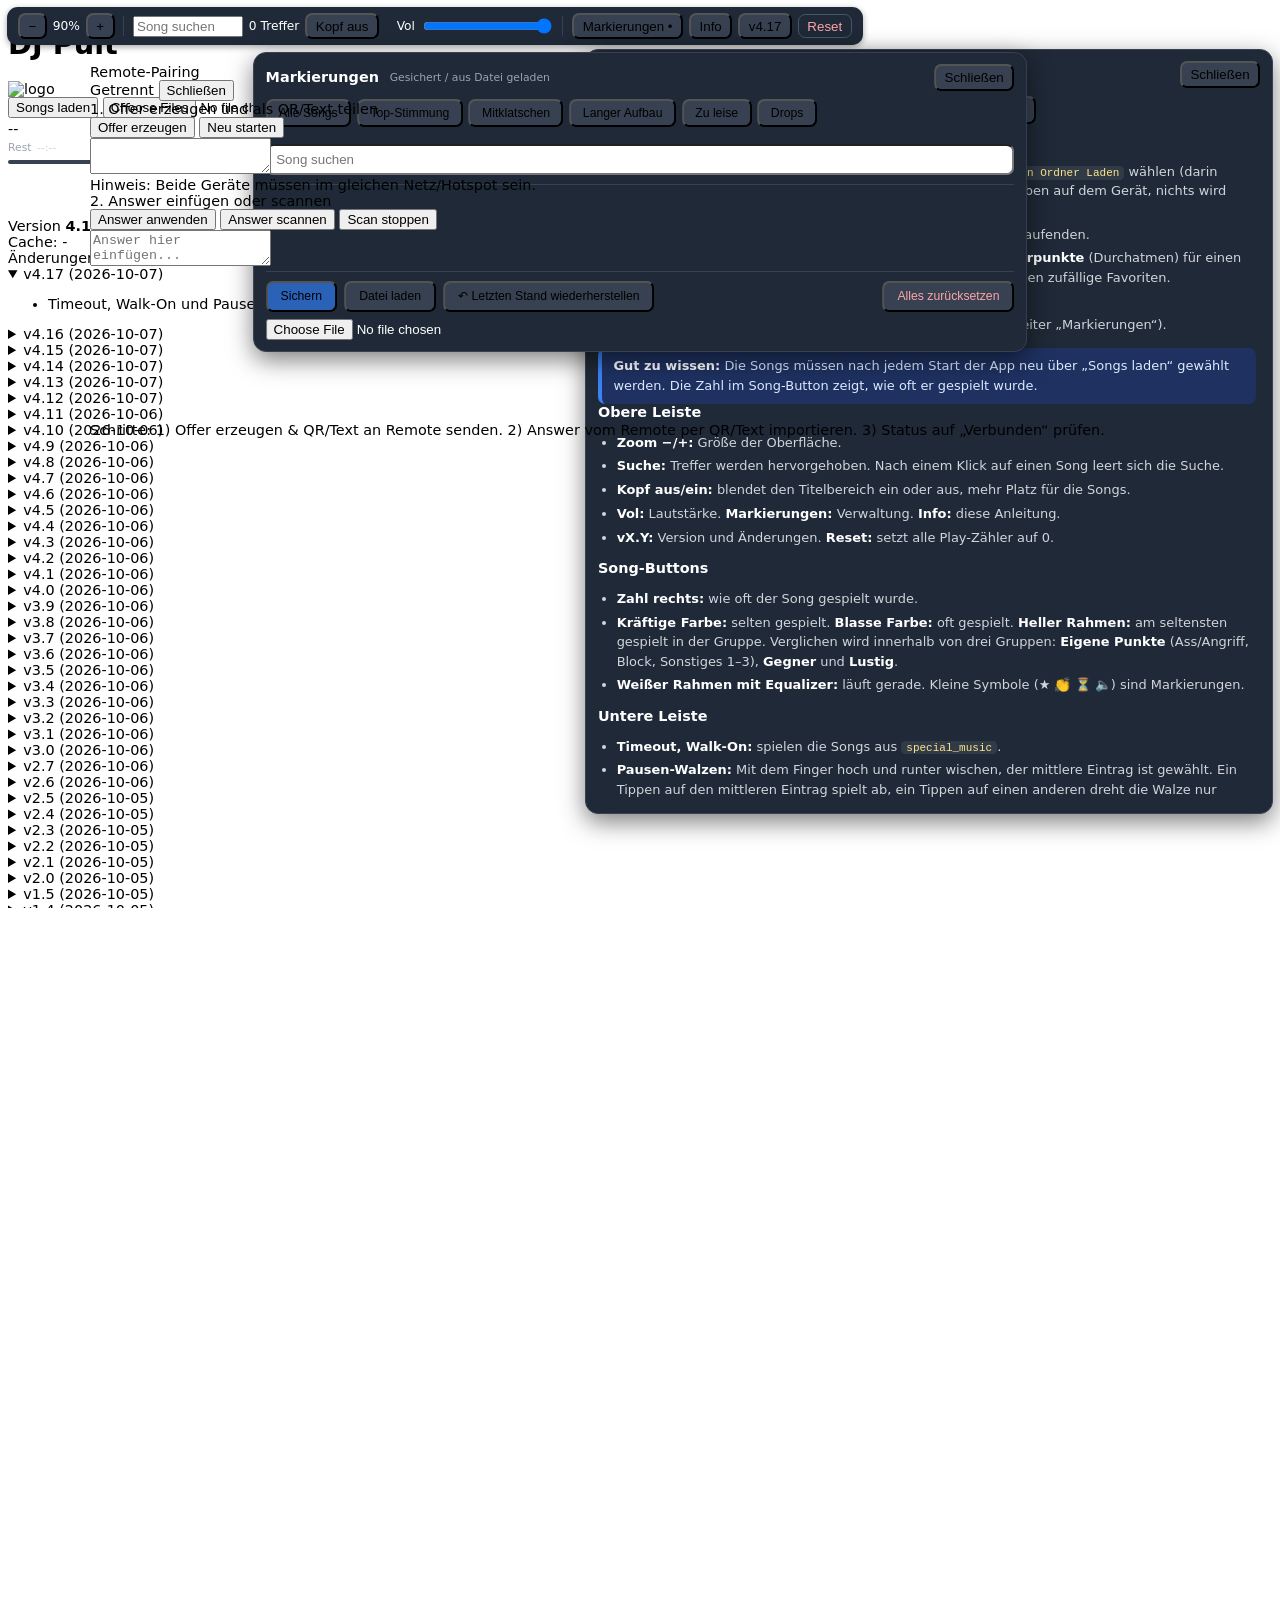
==== index.html @ 4327cc2e "Spezial-Songs (Timeout, Walk-On, Pausen) mit Kurve und Drop-Anzeige (v4.17) Co-Authored-By: Claude S" ====
<!DOCTYPE html>
<html lang="de">
<head>
  <meta charset="UTF-8" />
  <meta name="viewport" content="width=device-width, initial-scale=1.0, maximum-scale=1.0, user-scalable=no" />
  <meta name="apple-mobile-web-app-capable" content="yes" />
  <meta name="mobile-web-app-capable" content="yes" />
  <meta name="apple-mobile-web-app-title" content="DJ Pult" />
  <meta name="apple-mobile-web-app-status-bar-style" content="black-translucent" />
  <meta name="theme-color" content="#111827" />
  <link rel="apple-touch-icon" href="apple-touch-icon.png" />
  <title>DJ Pult</title>
  <link rel="stylesheet" href="style.css">
  <script src="https://cdn.tailwindcss.com"></script>
  <link rel="manifest" href="manifest.json">
</head>
<body class="flex h-screen bg-gray-900 text-white">
    <div class="w-full flex flex-col p-6 overflow-hidden pb-40">
      <div id="header-block" class="flex flex-col items-center justify-center mt-8 mb-6 space-y-4">
        <div class="flex items-center justify-center">
          <h1 class="text-4xl font-bold mr-4">DJ Pult</h1>
          <img src="static/images/thumbnail_logo.png" alt="logo" class="h-15 w-12 shadow-lg" />
        </div>
      <div class="flex items-center justify-center mb-4 space-x-3">
        <button id="load-songs-btn" class="bg-emerald-600 hover:bg-emerald-700 text-white px-4 py-2 rounded-lg">
          Songs laden
        </button>
        <input id="filepicker" type="file" class="hidden" accept="audio/*,.json,application/json" multiple webkitdirectory />
        <button id="pairing-toggle" class="bg-indigo-600 hover:bg-indigo-700 text-white px-4 py-2 rounded-lg">
          Remote koppeln
        </button>
        <a href="remote.html" class="bg-gray-700 hover:bg-gray-600 text-white px-4 py-2 rounded-lg" target="_blank" rel="noopener">
          Remote öffnen
        </a>
      </div>
      </div>
      <!-- Now Playing Banner -->
      <div id="now-playing" class="np-box fixed top-2 right-2 z-40 bg-gray-800 text-white text-sm px-3 py-2 rounded-xl shadow hidden">
        <div class="np-head">
          <div id="now-playing-title" class="font-semibold truncate">--</div>
          <div id="np-drop" class="np-drop hidden" data-base="np-drop"></div>
        </div>
        <div class="np-times">
          <span><span class="np-label">Rest</span> <span id="now-playing-eta">--:--</span></span>
          <span><span class="np-label">Gespielt</span> <span id="now-playing-elapsed">0:00</span></span>
        </div>
        <div class="np-progress"><div id="now-playing-bar" class="np-progress-bar"></div></div>
        <div id="np-chart-wrap" class="np-chart hidden">
          <canvas id="np-chart"></canvas>
        </div>
      </div>
      <!-- Info / Release Notes -->
      <div id="version-panel" class="fixed top-10 right-10 bg-gray-800 text-white text-xs px-3 py-2 rounded shadow hidden z-50 w-72 panel-max overflow-y-auto">
        <div>Version <strong id="version-number">-</strong> <span class="text-gray-300">(<span id="version-build">-</span>)</span></div>
        <div class="text-gray-400">Cache: <span id="version-cache">-</span></div>
        <div class="font-semibold mt-2">Änderungen</div>
        <div id="version-changelog" class="space-y-2 mt-1"></div>
      </div>
      <div id="info-panel" class="info-modal hidden" role="dialog" aria-label="Anleitung">
        <div class="info-head">
          <div class="info-title">Anleitung</div>
          <button id="info-close" class="top-btn text-xs">Schließen</button>
        </div>
        <div id="info-tabs" class="marks-tabs info-tabs">
          <button data-info-tab="start" class="active">Start</button>
          <button data-info-tab="bedienung">Bedienung</button>
          <button data-info-tab="dateien">Dateien</button>
          <button data-info-tab="markierungen">Markierungen</button>
          <button data-info-tab="remote">Remote &amp; App</button>
        </div>
        <div class="info-body">

          <section data-info-section="start">
            <h3>In 5 Schritten loslegen</h3>
            <ol>
              <li><strong>Songs laden:</strong> Auf „Songs laden“ tippen und den Ordner <code>Diesen Ordner Laden</code> wählen (darin <code>music</code>, <code>special_music</code> und <code>markierungen.json</code>). Die Songs bleiben auf dem Gerät, nichts wird hochgeladen.</li>
              <li><strong>Abspielen:</strong> Einen Song antippen. Ein neuer Song ersetzt den laufenden.</li>
              <li><strong>Punkt!</strong> Unten <strong>Eigene Punkte</strong> (Stimmungslieder) oder <strong>Gegnerpunkte</strong> (Durchatmen) für einen zufälligen Song. <strong>★ Top-Stimmung</strong> und <strong>👏 Mitklatschen</strong> spielen zufällige Favoriten.</li>
              <li><strong>Stoppen:</strong> <strong>Stop</strong> blendet den Song in etwa einer Sekunde aus.</li>
              <li><strong>Merken:</strong> Einen Song <strong>lange drücken</strong>, um ihn zu markieren (Reiter „Markierungen“).</li>
            </ol>
            <div class="info-tip">
              <strong>Gut zu wissen:</strong> Die Songs müssen nach jedem Start der App neu über „Songs laden“ gewählt werden. Die Zahl im Song-Button zeigt, wie oft er gespielt wurde.
            </div>
          </section>

          <section data-info-section="bedienung" class="hidden">
            <h3>Obere Leiste</h3>
            <ul>
              <li><strong>Zoom −/+:</strong> Größe der Oberfläche.</li>
              <li><strong>Suche:</strong> Treffer werden hervorgehoben. Nach einem Klick auf einen Song leert sich die Suche.</li>
              <li><strong>Kopf aus/ein:</strong> blendet den Titelbereich ein oder aus, mehr Platz für die Songs.</li>
              <li><strong>Vol:</strong> Lautstärke. <strong>Markierungen:</strong> Verwaltung. <strong>Info:</strong> diese Anleitung.</li>
              <li><strong>vX.Y:</strong> Version und Änderungen. <strong>Reset:</strong> setzt alle Play-Zähler auf 0.</li>
            </ul>
            <h3>Song-Buttons</h3>
            <ul>
              <li><strong>Zahl rechts:</strong> wie oft der Song gespielt wurde.</li>
              <li><strong>Kräftige Farbe:</strong> selten gespielt. <strong>Blasse Farbe:</strong> oft gespielt. <strong>Heller Rahmen:</strong> am seltensten gespielt in der Gruppe. Verglichen wird innerhalb von drei Gruppen: <strong>Eigene Punkte</strong> (Ass/Angriff, Block, Sonstiges 1–3), <strong>Gegner</strong> und <strong>Lustig</strong>.</li>
              <li><strong>Weißer Rahmen mit Equalizer:</strong> läuft gerade. Kleine Symbole (★ 👏 ⏳ 🔈) sind Markierungen.</li>
            </ul>
            <h3>Untere Leiste</h3>
            <ul>
              <li><strong>Timeout, Walk-On:</strong> spielen die Songs aus <code>special_music</code>.</li>
              <li><strong>Pausen-Walzen:</strong> Mit dem Finger hoch und runter wischen, der mittlere Eintrag ist gewählt. Ein Tippen auf den mittleren Eintrag spielt ab, ein Tippen auf einen anderen dreht die Walze nur dorthin. Bis zu 4 Pausen-Songs bleiben normale Knöpfe, ab 5 gibt es zwei Walzen, die sich endlos drehen (nach dem letzten Song kommt wieder der erste).</li>
              <li><strong>Eigene Punkte / Gegnerpunkte:</strong> zufälliger Song aus den Eigene-Punkte-Spalten bzw. der Gegner-Spalte.</li>
              <li><strong>★ Top-Stimmung / 👏 Mitklatschen:</strong> zufälliger Song aus der jeweiligen Markierung.</li>
              <li><strong>So wählt der Zufall:</strong> Die am seltensten gespielten Songs kommen klar bevorzugt dran. Die <strong>letzten 4 gespielten Songs</strong> werden übersprungen, egal über welchen Button oder von Hand gespielt. So kommt derselbe Song nie direkt zweimal hintereinander, auch nicht bei Top-Stimmung und Mitklatschen.</li>
              <li><strong>Stop:</strong> blendet den Song aus.</li>
            </ul>
            <h3>Oben rechts: Now Playing</h3>
            <p>Titel, Rest- und gespielte Zeit. Bei weniger als 10 Sekunden Restzeit wird die Anzeige rot.</p>
            <p>Hat ein Song eine <strong>Kurve</strong> (siehe Reiter „Dateien“), zeigt Now Playing den Lautstärkeverlauf des ganzen Songs mit Abspiel-Strich. Der <strong>orange Strich</strong> ist der erste Drop. <strong>5 Sekunden davor</strong> erscheint „Drop in 5“, ab 3 Sekunden größer und rot, im Moment des Drops kurz „DROP!“. Dasselbe als kleines Schild oben am laufenden Song-Button.</p>
          </section>

          <section data-info-section="dateien" class="hidden">
            <h3>Spalten ergeben sich aus dem Dateinamen</h3>
            <ul>
              <li><code>_HIT</code> oder <code>_ACE</code> → Ass/Angriff</li>
              <li><code>_BLOCK</code> → Block</li>
              <li><code>_OPP</code> → Gegner</li>
              <li><code>_FUN</code> → Lustig</li>
              <li>ohne Endung → verteilt auf Sonstiges 1 bis 3</li>
            </ul>
            <h3>Ordner <code>special_music</code></h3>
            <ul>
              <li><code>_TIMEOUT</code> → Button Timeout, <code>_WALKON</code> → Button Walk-On</li>
              <li><code>_PAUSE1</code>, <code>_PAUSE2</code> … → je ein Eintrag in den Pausen-Walzen, automatisch angelegt</li>
            </ul>
            <h3>Kurven und Drops (Song-Analyse)</h3>
            <ul>
              <li>Die Kurven und die Drop-Zeiten stehen in der Datei <code>waveforms.json</code> im Ordner <code>Diesen Ordner Laden</code>. Sie wird beim Laden der Songs automatisch eingelesen.</li>
              <li><strong>Neue oder ausgetauschte Songs?</strong> Dann zeigt die App beim Laden einen Hinweis „… Songs haben noch keine Kurve“. Am PC (Chrome oder Edge) <a href="tools/analyse.html" target="_blank" rel="noopener" style="color:#93c5fd;text-decoration:underline">tools/analyse.html</a> öffnen, den Ordner <code>Diesen Ordner Laden</code> wählen und die Analyse laufen lassen. Es werden auch die Songs aus <code>special_music</code> (Timeout, Walk-On, Pausen) analysiert, sie zeigen dann ebenfalls Kurve und Drop-Anzeige. Es werden nur neue oder geänderte Songs berechnet, die Datei wird direkt im Ordner gespeichert.</li>
              <li>Songs ohne Kurve funktionieren ganz normal, sie zeigen nur den einfachen Fortschrittsbalken und keinen Countdown. Ein kleines <strong>≈</strong> am Song-Button zeigt dir, welche Songs noch keine Kurve haben.</li>
            </ul>
            <div class="info-tip">
              <strong>Wichtig:</strong> Play-Zähler und Markierungen hängen am Dateinamen. Wird ein Song umbenannt, beginnt er bei 0 und seine Markierungen sind weg. Formate: mp3, flac, wav, ogg.
            </div>
          </section>

          <section data-info-section="markierungen" class="hidden">
            <h3>Die vier Markierungen</h3>
            <ul>
              <li><strong>★ Top-Stimmung:</strong> die besten Stimmungslieder (Button unten).</li>
              <li><strong>👏 Mitklatschen:</strong> Lieder zum Mitklatschen (Button unten).</li>
              <li><strong>⏳ Langer Aufbau:</strong> der Drop kommt spät. Nur zum Merken, ohne Button.</li>
              <li><strong>🔈 Zu leise:</strong> Lautstärke zu niedrig, muss nachbearbeitet werden. Nur zum Merken, ohne Button.</li>
            </ul>
            <h3>Markieren</h3>
            <ul>
              <li><strong>Schnell:</strong> Einen Song im Pult etwa eine Sekunde <strong>lange drücken</strong> und im Menü die Markierungen an- oder ausschalten. Im selben Menü kannst du auch die <strong>Drop-Zeit</strong> des Songs korrigieren oder „Kein Drop“ wählen.</li>
              <li><strong>Verwalten:</strong> Button <strong>Markierungen</strong> öffnet die Liste mit Reitern für alle Songs (mit Suche und ▶ zum Anhören, das nicht mitzählt) und für jede Markierung. Dort kannst du Songs entfernen oder weiteren Markierungen zuordnen.</li>
            </ul>
                        <h3>Drop-Zeiten und Langer Aufbau</h3>
            <ul>
              <li>Reiter <strong>Drops</strong> in der Verwaltung: Pro Song steht die erkannte Drop-Zeit. Mit ▶ spielst du den Song ab 6 Sekunden vor dem Drop an und siehst den Countdown. Stimmt die Zeit nicht, trägst du die richtige ein oder wählst <strong>Kein Drop</strong>. <strong>↺ Original</strong> nimmt die Korrektur zurück.</li>
              <li>Reiter <strong>Langer Aufbau</strong>: Oben stehen <strong>Vorschläge</strong> für Songs, deren erster Drop erst ab 10 Sekunden kommt. Einzeln übernehmen oder mit „Alle übernehmen“.</li>
              <li>Die Korrekturen werden zusammen mit den Markierungen in <code>markierungen.json</code> gesichert.</li>
              <li>Reiter <strong>Zu leise</strong>: Oben stehen <strong>Vorschläge</strong> für Songs, die mindestens 3 dB leiser sind als der Median aller Songs (gemessener Pegel, mit Abstand zum Median). Mit ▶ anhören, dann übernehmen. Bei Abständen unter etwa 3 dB ist der Unterschied kaum hörbar, im Zweifel selbst gegenhören. Die Pegelwerte kommen aus der Song-Analyse (einmal neu ausführen, wenn sie noch fehlen).</li>
            </ul>
            <h3>Sichern in 3 Schritten</h3>
            <ol>
              <li>In der Verwaltung auf <strong>Sichern</strong> tippen.</li>
              <li>„In Dateien sichern“ wählen.</li>
              <li>Den iCloud-Ordner <code>Diesen Ordner Laden</code> wählen und bei „Ersetzen?“ bestätigen.</li>
            </ol>
            <p>Beim nächsten „Songs laden“ wird die Datei <code>markierungen.json</code> automatisch eingelesen (bei mehreren Dateien die neueste). Der orange Punkt am Button „Markierungen“ heißt: noch nicht gesichert.</p>
            <h3>Sicherheit</h3>
            <ul>
              <li>Jede Änderung wird automatisch im Browser gespeichert. Oben im Fenster steht, was noch ungesichert ist (zum Beispiel „3 an Markierungen, 2 Drop-Korrekturen“). Nach ein paar Änderungen erinnert ein kleiner Hinweis ans Sichern.</li>
              <li>Vor „Alles zurücksetzen“ und vor dem Einlesen einer anderen Datei merkt sich die App den letzten Stand: <strong>Letzten Stand wiederherstellen</strong> holt ihn zurück.</li>
              <li>Für dauerhafte Speicherung die Seite als App installieren (Reiter „Remote &amp; App“).</li>
            </ul>
          </section>

          <section data-info-section="remote" class="hidden">
            <h3>Remote: Handy als Fernbedienung</h3>
            <ol>
              <li>Am Pult Songs laden, <strong>Remote koppeln</strong> öffnen und „Offer erzeugen“.</li>
              <li>Am Handy <strong>Remote öffnen</strong> (<code>remote.html</code>) und das Offer per QR-Scan oder als Text einfügen.</li>
              <li>Das Handy erzeugt eine Answer. Sie am Pult einfügen oder scannen und „Answer anwenden“.</li>
              <li>Bei „Verbunden“ zeigt das Handy die Songs (ohne Gegner) und steuert Play, Stop, Zufall, Spezial-Buttons und Lautstärke.</li>
            </ol>
            <p>Beide Geräte müssen im selben Netz oder Hotspot sein. Auf der Remote-Seite führt „← DJ-Pult“ zurück.</p>
            <h3>Als App installieren</h3>
            <ul>
              <li><strong>iPad/iPhone (Safari):</strong> Teilen-Symbol → „Zum Home-Bildschirm“ → „Hinzufügen“. Danach startet sie wie jede App im Vollbild.</li>
              <li><strong>Android/PC (Chrome):</strong> Menü → „App installieren“.</li>
            </ul>
            <h3>Offline &amp; Version</h3>
            <p>Nach dem ersten Laden funktioniert die App auch ohne Internet. Der Button <strong>vX.Y</strong> in der oberen Leiste zeigt die Version und die Änderungen jeder Version.</p>
          </section>

        </div>
      </div>

      <!-- Markierungen verwalten -->
      <div id="marks-panel" class="marks-panel hidden">
        <div class="marks-head">
          <div class="marks-title">Markierungen</div>
          <div id="marks-status"></div>
          <button id="marks-close" class="top-btn text-xs">Schließen</button>
        </div>
        <div id="marks-tabs" class="marks-tabs">
          <button data-tab="all">Alle Songs</button>
          <button data-tab="top">Top-Stimmung</button>
          <button data-tab="clap">Mitklatschen</button>
          <button data-tab="slow">Langer Aufbau</button>
          <button data-tab="quiet">Zu leise</button>
          <button data-tab="drops">Drops</button>
        </div>
        <div id="marks-filter" class="marks-tabs hidden"></div>
        <input id="marks-search" type="search" placeholder="Song suchen" />
        <div id="marks-list" class="marks-list"></div>
        <div class="marks-foot">
          <button id="marks-export">Sichern</button>
          <button id="marks-import">Datei laden</button>
          <button id="marks-restore" class="hidden" title="Stellt den Stand vor dem letzten Zurücksetzen oder Einlesen wieder her">&#8630; Letzten Stand wiederherstellen</button>
          <span id="marks-restore-info" class="marks-restore-info hidden"></span>
          <button id="marks-reset">Alles zurücksetzen</button>
          <input id="marks-file" type="file" accept=".json,application/json" class="hidden" />
        </div>
      </div>

<!-- Kopfleiste -->
      <div id="top-bar" class="top-bar">
        <div class="top-group">
          <button id="zoom-out" class="top-btn" title="Kleiner">&minus;</button>
          <span id="zoom-level" class="w-10 text-center">100%</span>
          <button id="zoom-in" class="top-btn" title="Größer">+</button>
        </div>
        <span class="top-sep"></span>
        <div class="top-group">
          <input id="search-input" type="search" placeholder="Song suchen" class="search-input text-black px-2 py-1 rounded-lg" />
          <span id="search-count" class="text-xs text-gray-400 whitespace-nowrap">0 Treffer</span>
          <button id="toggle-header" class="top-btn text-xs" title="Kopfbereich mit Titel und Buttons ein- oder ausblenden">Kopf aus</button>
        </div>
        <span class="top-spacer"></span>
        <div class="top-group">
          <span class="text-xs text-gray-400">Vol</span>
          <input type="range" id="volume" min="0" max="1" step="0.05" value="1.0"
            class="horizontal-slider w-24"
            oninput="setVolume(this.value)">
        </div>
        <span class="top-sep"></span>
        <div class="top-group">
          <button id="marks-toggle" class="top-btn text-xs" title="Top-Stimmung und Mitklatschen verwalten">Markierungen<span id="marks-dirty" class="hidden text-amber-400">&nbsp;&bull;</span></button>
          <button id="info-toggle" onclick="toggleInfo()" class="top-btn text-xs">Info</button>
          <button id="version-toggle" onclick="toggleVersion()" class="top-btn text-xs text-gray-300">Ver.</button>
          <button id="reset-counts" class="top-btn top-btn-quiet text-xs" title="Alle Play-Zähler auf 0 setzen">Reset</button>
        </div>
      </div>

    <!-- Song-Kategorien (werden per JS gefüllt) -->
    <div class="grid grid-cols-7 gap-4 w-full" id="categories-grid"></div>

    <!-- Pairing Panel -->
    <div id="pairing-panel" class="bg-gray-800 text-white rounded-lg shadow p-4 mt-4 hidden pairing-modal">
      <div class="flex items-center justify-between mb-2">
        <div class="font-semibold">Remote-Pairing</div>
        <div class="flex items-center space-x-2">
          <span id="pairing-status" class="text-xs text-gray-300">Getrennt</span>
          <button id="pairing-close-btn" class="text-xs bg-gray-700 hover:bg-gray-600 px-2 py-1 rounded">
            Schließen
          </button>
        </div>
      </div>
      <div class="grid grid-cols-1 lg:grid-cols-2 gap-4">
        <div class="space-y-2">
          <div class="text-sm text-gray-300">1. Offer erzeugen und als QR/Text teilen</div>
          <div class="flex items-center space-x-2">
            <button id="create-offer-btn" class="bg-indigo-600 hover:bg-indigo-700 px-3 py-2 rounded">Offer erzeugen</button>
            <button id="refresh-offer-btn" class="bg-gray-700 hover:bg-gray-600 px-3 py-2 rounded">Neu starten</button>
          </div>
          <textarea id="player-offer-text" class="w-full h-24 text-black p-2 rounded" readonly></textarea>
          <div class="flex items-center space-x-3">
            <div id="player-offer-qr" class="bg-white p-2 rounded"></div>
            <div class="text-xs text-gray-400">
              Hinweis: Beide Geräte müssen im gleichen Netz/Hotspot sein.
            </div>
          </div>
        </div>
        <div class="space-y-2">
          <div class="text-sm text-gray-300">2. Answer einfügen oder scannen</div>
          <div class="flex items-center space-x-2">
            <button id="apply-answer-btn" class="bg-emerald-600 hover:bg-emerald-700 px-3 py-2 rounded">Answer anwenden</button>
            <button id="scan-answer-btn" class="bg-gray-700 hover:bg-gray-600 px-3 py-2 rounded">Answer scannen</button>
            <button id="stop-scan-btn" class="bg-gray-700 hover:bg-gray-600 px-3 py-2 rounded hidden">Scan stoppen</button>
          </div>
          <textarea id="player-answer-text" class="w-full h-24 text-black p-2 rounded" placeholder="Answer hier einfügen..."></textarea>
          <div class="relative">
            <video id="answer-video" class="w-full rounded hidden" playsinline></video>
            <canvas id="answer-canvas" class="hidden"></canvas>
          </div>
          <div id="pairing-log" class="text-xs text-gray-400 h-12 overflow-auto"></div>
        </div>
      </div>
      <div class="text-xs text-gray-400 mt-2">
        Schritte: 1) Offer erzeugen & QR/Text an Remote senden. 2) Answer vom Remote per QR/Text importieren. 3) Status auf „Verbunden“ prüfen.
      </div>
    </div>
  </div>

  <!-- Untere Leiste mit Spezial-Buttons -->
  <div class="bottom-bar w-full grid gap-3 bg-gray-800 p-4 rounded-lg mt-2 fixed bottom-0 left-0 z-50">
    <div class="grid grid-cols-1 gap-3 w-full">
      <button id="btn-timeout"
        class="bg-[#c99a12] hover:bg-[#b3880f] text-[#1f1300] rounded-xl text-lg px-2 py-2 shadow-md">
        Timeout
      </button>
      <button id="btn-walkon"
        class="bg-[#2a62b8] hover:bg-[#2455a1] rounded-xl text-lg px-2 py-2 shadow-md">
        Walk-On
      </button>
    </div>
    <div id="pause-buttons" class="grid grid-cols-2 gap-3 w-full"></div>
    <div class="grid grid-cols-1 gap-3 w-full">
      <button onclick="playRandomMarked('top')" class="bg-[#b45309] hover:bg-[#9a4608] rounded-xl px-2 py-2 shadow-md flex flex-col items-center justify-center leading-tight" title="Zufälliger Song aus Top-Stimmung">
        <span class="text-base font-semibold">&#9733; Top-Stimmung</span>
        <span class="text-xs text-amber-100">(zufällig)</span>
      </button>
      <button onclick="playRandomMarked('clap')" class="bg-[#0f766e] hover:bg-[#0c625b] rounded-xl px-2 py-2 shadow-md flex flex-col items-center justify-center leading-tight" title="Zufälliger Song aus Mitklatschen">
        <span class="text-base font-semibold">&#128079; Mitklatschen</span>
        <span class="text-xs text-teal-100">(zufällig)</span>
      </button>
    </div>
    <button onclick="playRandomTrack()" class="px-2 py-5 bg-[#3b3f8f] rounded-xl hover:bg-[#32367d] shadow-md flex flex-col items-center justify-center leading-tight">
      <span class="text-lg font-semibold">Eigene Punkte</span>
      <span class="text-sm text-indigo-200">(zufällig)</span>
      <span class="text-sm text-indigo-100 mt-2">Stimmungslieder</span>
    </button>
    <button onclick="playRandomOpponentTrack()" class="px-2 py-5 bg-[#4a4fa8] rounded-xl hover:bg-[#41459a] shadow-md flex flex-col items-center justify-center leading-tight">
      <span class="text-lg font-semibold">Gegnerpunkte</span>
      <span class="text-sm text-indigo-200">(zufällig)</span>
      <span class="text-sm text-indigo-100 mt-2">Durchatmen</span>
    </button>
    <button onclick="stopAudio()" class="px-4 py-4 bg-[#c93232] rounded-xl hover:bg-[#b02a2a] shadow-md flex flex-col items-center justify-center gap-2" aria-label="Stop">
      <svg viewBox="0 0 24 24" class="w-9 h-9" fill="currentColor" aria-hidden="true"><rect x="5" y="5" width="14" height="14" rx="2.5"></rect></svg>
      <span class="text-2xl font-bold leading-none">Stop</span>
    </button>
  </div>

  <!-- Zentrales Audio-Element fuer Desktop & iOS -->
  <audio id="dj-audio" preload="none" playsinline class="hidden"></audio>

  <script src="https://cdn.jsdelivr.net/npm/qrcodejs@1.0.0/qrcode.min.js"></script>
  <script src="https://cdn.jsdelivr.net/npm/jsqr@1.4.0/dist/jsQR.js"></script>
  <script src="version.js"></script>
  <script src="script.js"></script>
  <script>
    if ("serviceWorker" in navigator) {
      navigator.serviceWorker.register("service-worker.js").catch((err) =>
        console.error("Service Worker Registrierung fehlgeschlagen:", err)
      );
    }
  </script>
</body>
</html>
---- style.css ----
html {
  height: 100%;
  overflow: hidden;
}

body {
  font-family: ui-sans-serif, system-ui, -apple-system, "Segoe UI", sans-serif;
  overflow: hidden;
}

/* iPad/iPhone Safari: 100vh ist die Hoehe OHNE Browserleisten und damit groesser als der
   sichtbare Bereich. 100dvh passt sich an die jeweils sichtbare Hoehe an. */
body.h-screen {
  height: 100vh;
  height: 100dvh;
}

.allow-scroll {
  overflow: auto;
}

.pairing-modal {
  position: fixed;
  top: 64px;
  left: 50%;
  transform: translateX(-50%);
  width: min(1100px, 94vw);
  max-height: calc(100vh - 96px);
  overflow-y: auto;
  z-index: 50;
}

.sticky-card {
  position: sticky;
  top: 8px;
  z-index: 30;
}

.song-button {
  display: flex;
  align-items: center;
  justify-content: space-between;
  gap: 0.5rem;
  width: 100%;
  padding: 0.55rem 0.6rem;
  font-size: 1rem;
  line-height: 1.25;
  text-align: left;
  color: #fff;
  background-color: #1f2937;
  border: 1px solid #374151;
  border-left-width: 4px;
  border-radius: 0.65rem;
  box-shadow: 0 2px 4px rgba(0, 0, 0, 0.3);
  transition: filter 0.1s, transform 0.05s;
}

.song-button:hover {
  filter: brightness(1.15);
}

.song-button:active {
  transform: scale(0.98);
}

.song-name {
  min-width: 0;
  overflow-wrap: break-word;
  hyphens: auto;
}

.song-count {
  flex: none;
  font-size: 0.7rem;
  color: rgba(255, 255, 255, 0.65);
}

.category-head {
  display: flex;
  align-items: baseline;
  justify-content: space-between;
  padding: 0 0.15rem 0.35rem;
  margin-bottom: 0.5rem;
  border-bottom: 3px solid #6b7280;
}

.category-title {
  font-size: 1.05rem;
  font-weight: 600;
}

.category-total {
  font-size: 0.75rem;
  color: #9ca3af;
}

.pause-button {
  box-shadow: 0 2px 4px rgba(0, 0, 0, 0.3);
}

.info-panel {
  max-height: 300px;
  overflow-y: auto;
}

@keyframes np-blink {
  0%,
  50% {
    background-color: #991b1b;
  }
  100% {
    background-color: #7f1d1d;
  }
}

.now-playing-warning {
  animation: np-blink 1s infinite;
}

.search-input {
  width: 110px;
}

.search-hit {
  outline: 3px solid #fbbf24;
  color: #0f172a;
  background-color: #fef3c7 !important;
}

.header-hidden {
  display: none;
}

.header-collapsed #categories-grid {
  margin-top: 40px;
}

.category-col {
  height: 100%;
}

.category-list {
  max-height: calc(100vh - 300px);
  max-height: calc(100dvh - 300px);
  overflow-y: auto;
  padding: 0 4px 80px 0; /* kleinerer Bottom-Puffer, damit die letzten Items sichtbar bleiben */
}

.header-collapsed .category-list {
  max-height: calc(100vh - 260px);
  max-height: calc(100dvh - 260px);
  padding-bottom: 60px;
}

.category-list {
  scrollbar-width: thin;
  scrollbar-color: #4b5563 transparent;
}

/* ---- Kopfleiste ---- */
.top-bar {
  position: fixed;
  top: 0.5rem;
  left: 0.5rem;
  right: calc(var(--np-width, 18rem) + 1rem);
  z-index: 40;
  display: flex;
  align-items: center;
  gap: 0.6rem;
  padding: 0.4rem 0.75rem;
  font-size: 0.85rem;
  color: #fff;
  background: #1f2937;
  border-radius: 0.75rem;
  box-shadow: 0 2px 6px rgba(0, 0, 0, 0.35);
}

.top-group {
  display: flex;
  align-items: center;
  gap: 0.4rem;
}

.top-sep {
  width: 1px;
  height: 1.4rem;
  background: #374151;
}

.top-spacer {
  flex: 1;
}

.top-btn {
  padding: 0.25rem 0.6rem;
  background: #374151;
  border-radius: 0.5rem;
  white-space: nowrap;
  transition: background-color 0.15s;
}

.top-btn:hover {
  background: #4b5563;
}

.top-btn-quiet {
  background: transparent;
  color: #fca5a5;
  border: 1px solid #4b5563;
}

.top-btn-quiet:hover {
  background: #991b1b;
  color: #fff;
}

/* ---- Now Playing: Fortschritt ---- */
.np-progress {
  height: 4px;
  margin-top: 6px;
  overflow: hidden;
  background: #374151;
  border-radius: 2px;
}

.np-progress-bar {
  width: 0;
  height: 100%;
  background: #60a5fa;
  transition: width 0.3s linear;
}

.now-playing-warning .np-progress-bar {
  background: #f87171;
}

/* ---- Laufender Song ---- */
.song-button.is-playing {
  border-color: rgba(255, 255, 255, 0.9);
  filter: brightness(1.25);
  animation: play-glow 2s ease-in-out infinite;
}

.eq {
  display: none;
  flex: none;
  align-items: flex-end;
  gap: 2px;
  height: 0.9rem;
}

.is-playing .eq {
  display: inline-flex;
}

.eq i {
  width: 3px;
  height: 40%;
  background: #fff;
  border-radius: 1px;
  animation: eq-bar 0.9s ease-in-out infinite;
}

.eq i:nth-child(2) {
  animation-delay: 0.2s;
}

.eq i:nth-child(3) {
  animation-delay: 0.4s;
}

@keyframes eq-bar {
  0%,
  100% {
    height: 30%;
  }
  50% {
    height: 100%;
  }
}

@keyframes play-glow {
  0%,
  100% {
    box-shadow: 0 0 0 1px rgba(255, 255, 255, 0.5), 0 2px 4px rgba(0, 0, 0, 0.3);
  }
  50% {
    box-shadow: 0 0 10px 2px rgba(255, 255, 255, 0.35), 0 2px 4px rgba(0, 0, 0, 0.3);
  }
}

/* ---- Info-/Versions-Feld blenden sanft ein ---- */
#info-panel:not(.hidden),
#version-panel:not(.hidden) {
  animation: panel-in 0.15s ease-out;
}

@keyframes panel-in {
  from {
    opacity: 0;
    transform: translateY(-4px);
  }
}

@media (prefers-reduced-motion: reduce) {
  .song-button.is-playing,
  .eq i,
  #info-panel,
  #version-panel {
    animation: none;
  }
  .eq i {
    height: 70%;
  }
}

/* ---- Hinweis-Meldung ---- */
.toast {
  position: fixed;
  top: 4rem;
  left: 50%;
  z-index: 60;
  max-width: min(32rem, 90vw);
  padding: 0.6rem 1rem;
  font-size: 0.9rem;
  color: #fff;
  text-align: center;
  background: #991b1b;
  border-radius: 0.75rem;
  box-shadow: 0 4px 12px rgba(0, 0, 0, 0.4);
  opacity: 0;
  pointer-events: none;
  transform: translate(-50%, -6px);
  transition: opacity 0.2s, transform 0.2s;
}

.toast-visible {
  opacity: 1;
  transform: translate(-50%, 0);
}

/* Treffer und laufender Song bleiben immer voll sichtbar, auch wenn der Song oft gespielt wurde */
.song-button.search-hit,
.song-button.is-playing {
  opacity: 1 !important;
}

/* ---- Markierungen ---- */
.song-button {
  -webkit-touch-callout: none;
  -webkit-user-select: none;
  user-select: none;
}

.song-marks {
  flex: none;
  font-size: 0.75rem;
  letter-spacing: 0.1em;
  color: #fbbf24;
}

.mark-menu {
  position: fixed;
  z-index: 70;
  display: flex;
  flex-direction: column;
  gap: 0.4rem;
  min-width: 18rem;
  max-width: 94vw;
  padding: 0.6rem;
  color: #fff;
  background: #1f2937;
  border: 1px solid #374151;
  border-radius: 0.75rem;
  box-shadow: 0 8px 24px rgba(0, 0, 0, 0.5);
  animation: panel-in 0.12s ease-out;
}

.mark-menu-title {
  padding: 0 0.2rem 0.3rem;
  font-size: 0.8rem;
  color: #9ca3af;
  border-bottom: 1px solid #374151;
}

.mark-menu-btn,
.mark-menu-done {
  padding: 0.6rem 0.8rem;
  text-align: left;
  background: #374151;
  border-radius: 0.5rem;
  transition: background-color 0.15s;
}

.mark-menu-btn:hover,
.mark-menu-done:hover {
  background: #4b5563;
}

.mark-menu-btn.on {
  background: #92400e;
}

.mark-menu-done {
  text-align: center;
  background: transparent;
  color: #9ca3af;
}

.marks-panel {
  position: fixed;
  top: 3.6rem;
  left: 50%;
  z-index: 50;
  display: flex;
  flex-direction: column;
  gap: 0.6rem;
  width: min(52rem, 94vw);
  max-height: var(--panel-max-h);
  padding: 0.8rem;
  color: #fff;
  background: #1f2937;
  border: 1px solid #374151;
  border-radius: 0.9rem;
  box-shadow: 0 8px 24px rgba(0, 0, 0, 0.5);
  transform: translateX(-50%);
}

.marks-panel:not(.hidden) {
  animation: marks-in 0.15s ease-out;
}

@keyframes marks-in {
  from {
    opacity: 0;
    transform: translate(-50%, -4px);
  }
}

.marks-head {
  display: flex;
  align-items: center;
  gap: 0.75rem;
}

.marks-head .marks-title {
  font-weight: 600;
}

#marks-status {
  flex: 1;
  font-size: 0.75rem;
  color: #9ca3af;
}

#marks-status.marks-status-dirty {
  color: #fbbf24;
}

.marks-tabs {
  display: flex;
  flex-wrap: wrap;
  gap: 0.4rem;
}

.marks-tabs button {
  padding: 0.35rem 0.8rem;
  font-size: 0.85rem;
  background: #374151;
  border-radius: 0.5rem;
}

.marks-tabs button.active {
  background: #2a62b8;
}

#marks-search {
  width: 100%;
  padding: 0.4rem 0.6rem;
  color: #000;
  border-radius: 0.5rem;
}

.marks-list {
  flex: 1;
  min-height: 6rem;
  overflow-y: auto;
  border-top: 1px solid #374151;
  border-bottom: 1px solid #374151;
}

.marks-row {
  display: flex;
  align-items: center;
  gap: 0.6rem;
  padding: 0.35rem 0.2rem;
  border-bottom: 1px solid rgba(255, 255, 255, 0.06);
}

.marks-row.missing {
  opacity: 0.6;
}

.marks-name {
  flex: 1;
  min-width: 0;
  overflow-wrap: break-word;
}

.marks-note {
  margin-left: 0.3rem;
  font-size: 0.7rem;
  color: #9ca3af;
}

.marks-controls {
  display: flex;
  flex: none;
  gap: 0.4rem;
}

.mark-play {
  flex: none;
  width: 2.2rem;
  height: 2.2rem;
  font-size: 0.8rem;
  background: #374151;
  border-radius: 999px;
}

.mark-toggle,
.mark-remove {
  padding: 0.35rem 0.6rem;
  font-size: 0.8rem;
  white-space: nowrap;
  background: #374151;
  border: 1px solid transparent;
  border-radius: 0.5rem;
}

.mark-toggle.on {
  background: #92400e;
  border-color: #fbbf24;
}

.mark-remove {
  color: #fca5a5;
}

.marks-empty {
  padding: 1rem;
  color: #9ca3af;
}

.marks-foot {
  display: flex;
  flex-wrap: wrap;
  gap: 0.5rem;
}

.marks-foot button {
  padding: 0.45rem 0.9rem;
  font-size: 0.85rem;
  background: #374151;
  border-radius: 0.5rem;
}

.marks-foot #marks-export {
  background: #2a62b8;
}

.marks-foot #marks-reset {
  margin-left: auto;
  color: #fca5a5;
}

/* Hinweis in Blau, wenn es keine Fehlermeldung ist */
.toast.toast-info {
  background: #1e40af;
}

/* Untere Leiste: Spaltenbreiten (Timeout/Walk-On, Pausen, Top/Klatschen, Eigene, Gegner, Stop) */
.bottom-bar {
  grid-template-columns: 0.85fr 1.9fr 1.15fr 1.05fr 1.05fr 1.35fr;
}

/* Schmale Spalten: Symbole kompakter, damit der Titel mehr Platz behaelt */
.song-button {
  gap: 0.35rem;
}

.song-marks {
  font-size: 0.62rem;
  letter-spacing: 0;
}

.eq {
  gap: 1px;
}

.eq i {
  width: 2px;
}

/* Mehrere Schalter pro Zeile duerfen umbrechen */
.marks-controls {
  flex-wrap: wrap;
  justify-content: flex-end;
}

/* ---- Erinnerung ans Sichern + Wiederherstellen ---- */
.marks-hint {
  position: fixed;
  z-index: 60;
  display: flex;
  align-items: center;
  gap: 0.6rem;
  max-width: min(22rem, 92vw);
  padding: 0.5rem 0.75rem;
  font-size: 0.85rem;
  color: #fff;
  background: #1e40af;
  border-radius: 0.75rem;
  box-shadow: 0 4px 12px rgba(0, 0, 0, 0.4);
  opacity: 0;
  pointer-events: none;
  transform: translateY(-6px);
  transition: opacity 0.2s, transform 0.2s;
}

.marks-hint-visible {
  opacity: 1;
  pointer-events: auto;
  transform: none;
}

.marks-hint button {
  padding: 0.25rem 0.6rem;
  white-space: nowrap;
  background: rgba(255, 255, 255, 0.2);
  border-radius: 0.5rem;
}

.marks-restore-info {
  align-self: center;
  font-size: 0.75rem;
  color: #9ca3af;
}

/* ---- Fenster enden immer ueber der unteren Leiste ---- */
:root {
  --panel-max-h: calc(100vh - 4.4rem - var(--bottom-bar-h, 9.5rem));
}

@supports (height: 100dvh) {
  :root {
    --panel-max-h: calc(100dvh - 4.4rem - var(--bottom-bar-h, 9.5rem));
  }
}

.panel-max {
  max-height: var(--panel-max-h);
}

/* ---- Info / Anleitung ---- */
.info-modal {
  position: fixed;
  top: 3.4rem;
  right: 0.5rem;
  z-index: 50;
  display: flex;
  flex-direction: column;
  gap: 0.6rem;
  width: min(46rem, 96vw);
  max-height: var(--panel-max-h);
  padding: 0.8rem;
  font-size: 0.9rem;
  color: #fff;
  background: #1f2937;
  border: 1px solid #374151;
  border-radius: 0.9rem;
  box-shadow: 0 8px 24px rgba(0, 0, 0, 0.5);
}

.info-modal:not(.hidden) {
  animation: panel-in 0.15s ease-out;
}

.info-head {
  display: flex;
  align-items: center;
  justify-content: space-between;
}

.info-title {
  font-size: 1.1rem;
  font-weight: 600;
}

.info-body {
  min-height: 6rem;
  padding-right: 0.3rem;
  overflow-y: auto;
}

.info-body h3 {
  margin: 0.9rem 0 0.35rem;
  font-size: 1rem;
  font-weight: 600;
  color: #fff;
}

.info-body h3:first-child {
  margin-top: 0;
}

.info-body p,
.info-body li {
  line-height: 1.5;
  color: #d1d5db;
}

.info-body strong {
  color: #fff;
}

.info-body ul,
.info-body ol {
  padding-left: 1.3rem;
}

.info-body ul {
  list-style: disc;
}

.info-body ol {
  list-style: decimal;
}

.info-body li + li {
  margin-top: 0.3rem;
}

.info-body code {
  padding: 0.05rem 0.35rem;
  font-size: 0.85em;
  color: #fde68a;
  background: rgba(255, 255, 255, 0.08);
  border-radius: 0.3rem;
}

.info-tip {
  margin-top: 0.9rem;
  padding: 0.6rem 0.8rem;
  line-height: 1.5;
  color: #dbeafe;
  background: rgba(30, 64, 175, 0.35);
  border-left: 4px solid #3b82f6;
  border-radius: 0.5rem;
}

/* Now Playing: Restzeit links, gespielte Zeit rechts */
.np-times {
  display: flex;
  justify-content: space-between;
  font-size: 0.75rem;
  color: #d1d5db;
  font-variant-numeric: tabular-nums;
}

.np-label {
  margin-right: 0.15rem;
  color: #9ca3af;
}

/* ---- Kurve und Drop-Countdown ---- */
.song-button {
  position: relative;
}

.np-chart {
  position: relative;
  height: 48px;
  margin-top: 6px;
}

.np-chart canvas {
  display: block;
  width: 100%;
  height: 100%;
}

.np-head {
  display: flex;
  align-items: center;
  justify-content: space-between;
  gap: 0.5rem;
  min-height: 1.6rem;
}

.np-head #now-playing-title {
  min-width: 0;
  flex: 1;
}

.np-drop {
  flex: none;
  padding: 0 0.6rem;
  font-weight: 700;
  font-size: 0.95rem;
  line-height: 1.5;
  white-space: nowrap;
  color: #111827;
  background: #fbbf24;
  border-radius: 0.5rem;
}

.np-drop.warn {
  font-size: 1.1rem;
  color: #fff;
  background: #b91c1c;
  animation: drop-pulse 0.4s ease-in-out infinite alternate;
}

.np-drop.now {
  font-size: 1.2rem;
  color: #111827;
  background: #fde047;
  animation: drop-pulse 0.2s ease-in-out infinite alternate;
}

.drop-badge {
  flex: none;
  padding: 0 0.35rem;
  font-size: 0.75rem;
  font-weight: 700;
  line-height: 1.3;
  white-space: nowrap;
  color: #111827;
  background: #fbbf24;
  border-radius: 999px;
}

.drop-badge.warn {
  color: #fff;
  background: #b91c1c;
}

.drop-badge.now {
  color: #fff;
  background: #dc2626;
}

@keyframes drop-pulse {
  from {
    transform: scale(1);
  }
  to {
    transform: scale(1.08);
  }
}

@media (prefers-reduced-motion: reduce) {
  .np-drop.warn,
  .np-drop.now {
    animation: none;
  }
}

/* Now Playing nimmt die Breite, die die obere Leiste uebrig laesst (siehe updateNowPlayingWidth) */
.np-box {
  width: var(--np-width, 18rem);
}

/* ---- Drop-Zeiten und Vorschlaege in der Verwaltung ---- */
.marks-sub {
  display: flex;
  align-items: center;
  justify-content: space-between;
  gap: 0.6rem;
  padding: 0.5rem 0.2rem 0.3rem;
  font-size: 0.85rem;
  font-weight: 600;
  color: #fbbf24;
}

.marks-row.suggestion {
  background: rgba(146, 64, 14, 0.15);
}

.marks-row.fixed {
  background: rgba(30, 64, 175, 0.18);
}

.drop-input {
  width: 4.6rem;
  padding: 0.3rem 0.4rem;
  color: #000;
  text-align: right;
  background: #fff;
  border-radius: 0.4rem;
}

/* Song ohne Kurve: kleines, dezentes Zeichen */
.song-nowave {
  flex: none;
  font-size: 0.8rem;
  line-height: 1;
  color: #9ca3af;
  opacity: 0.85;
}

/* Drop-Zeit im Langdruck-Menue */
.mark-menu-drop {
  display: flex;
  flex-direction: column;
  gap: 0.35rem;
  padding-top: 0.5rem;
  border-top: 1px solid #374151;
}

.mark-menu-label {
  font-size: 0.8rem;
  color: #9ca3af;
}

.mark-menu-droprow {
  display: flex;
  flex-wrap: wrap;
  align-items: center;
  gap: 0.4rem;
}

/* Pausen-Walzen */
.pause-wheel {
  position: relative;
  min-height: 6.5rem;
  border-radius: 0.75rem;
  background: #1f2633;
  overflow: hidden;
}

.wheel-scroll {
  position: absolute;
  inset: 0;
  overflow-y: auto;
  scroll-snap-type: y mandatory;
  overscroll-behavior: contain;
  touch-action: pan-y;
  scrollbar-width: none;
  -webkit-overflow-scrolling: touch;
}

.wheel-scroll::-webkit-scrollbar {
  display: none;
}

.wheel-item {
  display: block;
  width: 100%;
  height: 2.2rem;
  padding: 0 0.6rem;
  scroll-snap-align: center;
  scroll-snap-stop: always;
  background: transparent;
  color: #e5e7eb;
  font-size: 0.95rem;
  line-height: 2.2rem;
  text-align: center;
  white-space: nowrap;
  overflow: hidden;
  text-overflow: ellipsis;
  will-change: transform;
}

.wheel-item.is-center {
  color: #fff;
  font-weight: 600;
}

.wheel-band {
  position: absolute;
  left: 0.3rem;
  right: 0.3rem;
  top: 50%;
  height: 2.2rem;
  transform: translateY(-50%);
  border: 1px solid #4b5a75;
  border-radius: 0.55rem;
  background: rgba(99, 120, 160, 0.16);
  pointer-events: none;
}
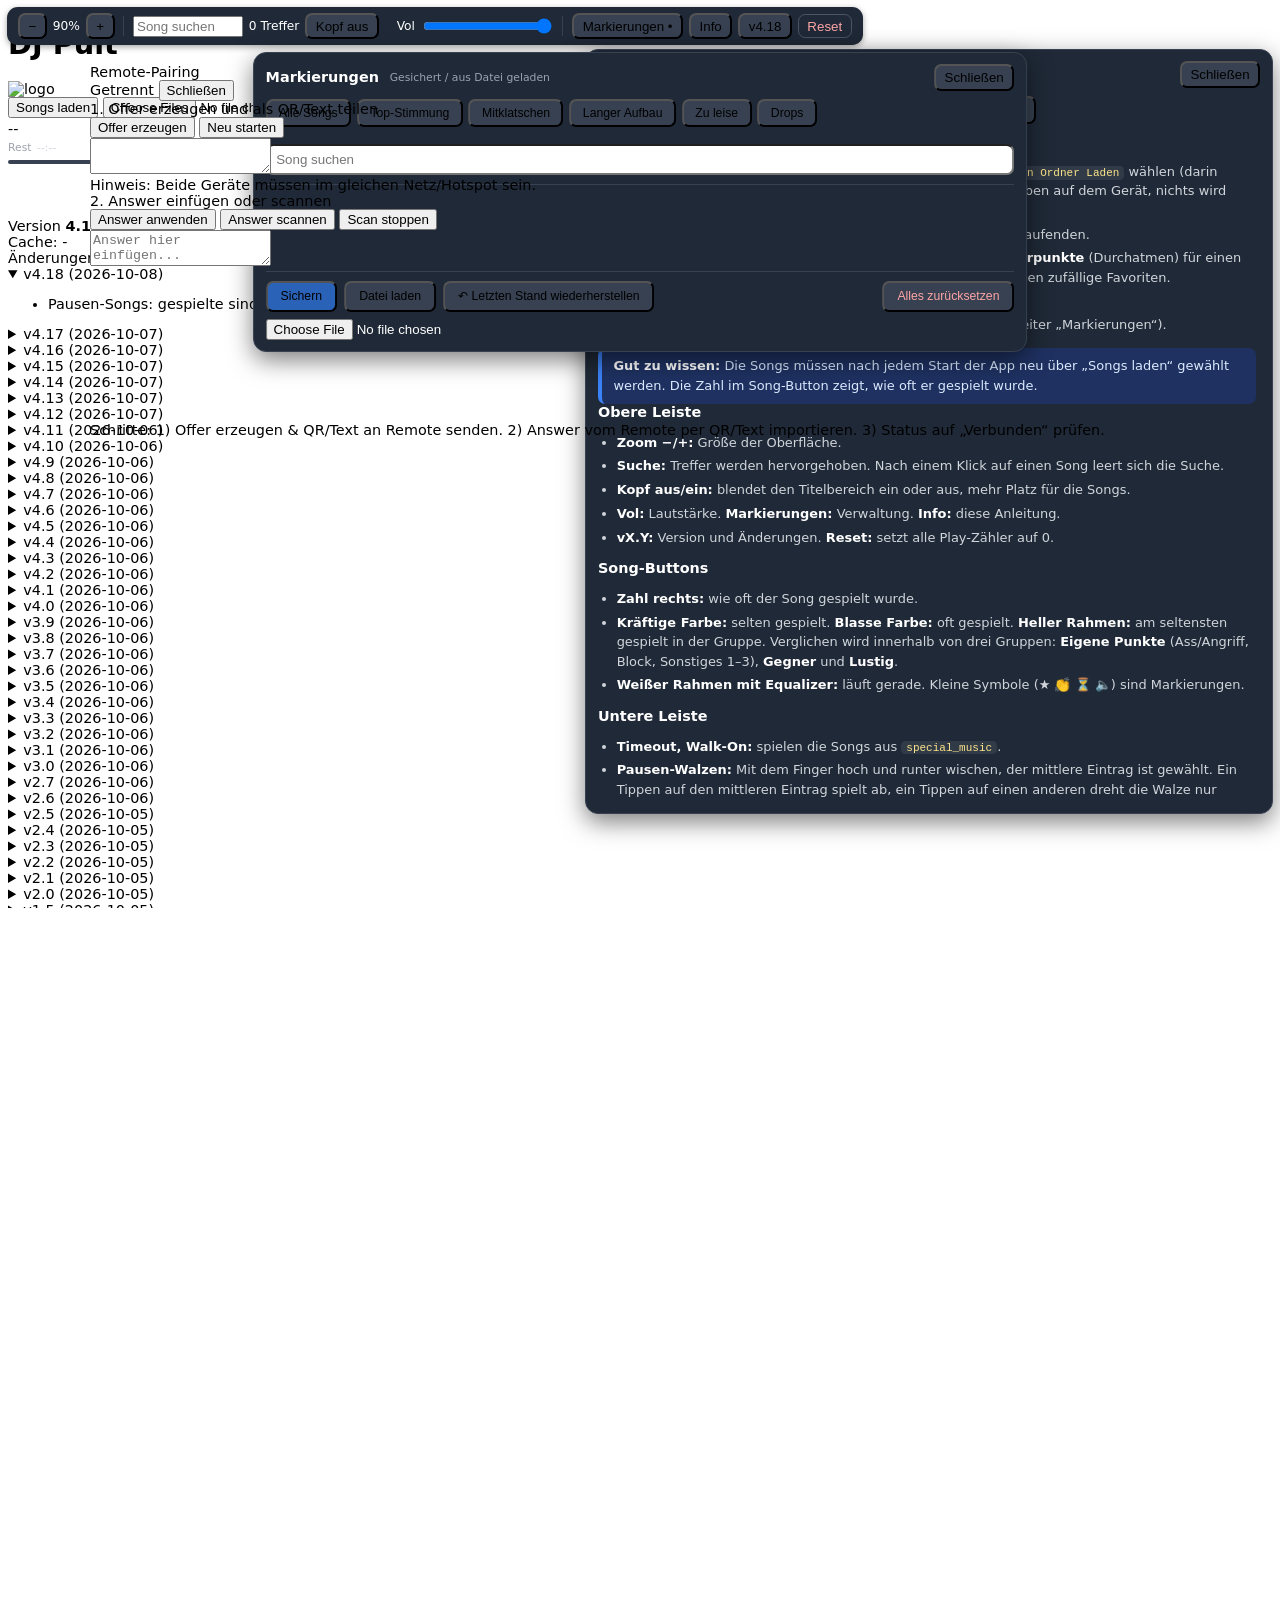
==== commit a90d1ef4: "Pausen-Songs: gespielte markieren, Walze dreht zum naechsten ungespielten (v4.18) Co-Authored-By: Cl" ====
--- a/index.html
+++ b/index.html
@@ -102,7 +102,7 @@
             <h3>Untere Leiste</h3>
             <ul>
               <li><strong>Timeout, Walk-On:</strong> spielen die Songs aus <code>special_music</code>.</li>
-              <li><strong>Pausen-Walzen:</strong> Mit dem Finger hoch und runter wischen, der mittlere Eintrag ist gewählt. Ein Tippen auf den mittleren Eintrag spielt ab, ein Tippen auf einen anderen dreht die Walze nur dorthin. Bis zu 4 Pausen-Songs bleiben normale Knöpfe, ab 5 gibt es zwei Walzen, die sich endlos drehen (nach dem letzten Song kommt wieder der erste).</li>
+              <li><strong>Pausen-Walzen:</strong> Mit dem Finger hoch und runter wischen, der mittlere Eintrag ist gewählt. Ein Tippen auf den mittleren Eintrag spielt ab, ein Tippen auf einen anderen dreht die Walze nur dorthin. Bis zu 4 Pausen-Songs bleiben normale Knöpfe, ab 5 gibt es zwei Walzen, die sich endlos drehen (nach dem letzten Song kommt wieder der erste). Gespielte Pausen-Songs sind mit ✓ markiert und durchgestrichen, die Walze dreht danach zum nächsten ungespielten Song. Sind alle gespielt, beginnt eine neue Runde. Die Markierung bleibt nach einem App-Neustart erhalten und wird mit „Reset“ zurückgesetzt.</li>
               <li><strong>Eigene Punkte / Gegnerpunkte:</strong> zufälliger Song aus den Eigene-Punkte-Spalten bzw. der Gegner-Spalte.</li>
               <li><strong>★ Top-Stimmung / 👏 Mitklatschen:</strong> zufälliger Song aus der jeweiligen Markierung.</li>
               <li><strong>So wählt der Zufall:</strong> Die am seltensten gespielten Songs kommen klar bevorzugt dran. Die <strong>letzten 4 gespielten Songs</strong> werden übersprungen, egal über welchen Button oder von Hand gespielt. So kommt derselbe Song nie direkt zweimal hintereinander, auch nicht bei Top-Stimmung und Mitklatschen.</li>
--- a/style.css
+++ b/style.css
@@ -990,3 +990,16 @@
   background: rgba(99, 120, 160, 0.16);
   pointer-events: none;
 }
+
+/* Bereits gespielte Pausen-Songs */
+.is-played {
+  color: #6b7280 !important;
+  text-decoration: line-through;
+}
+
+.is-played::before {
+  content: "¹3 a0";
+  display: inline-block;
+  text-decoration: none;
+  color: #34d399;
+}
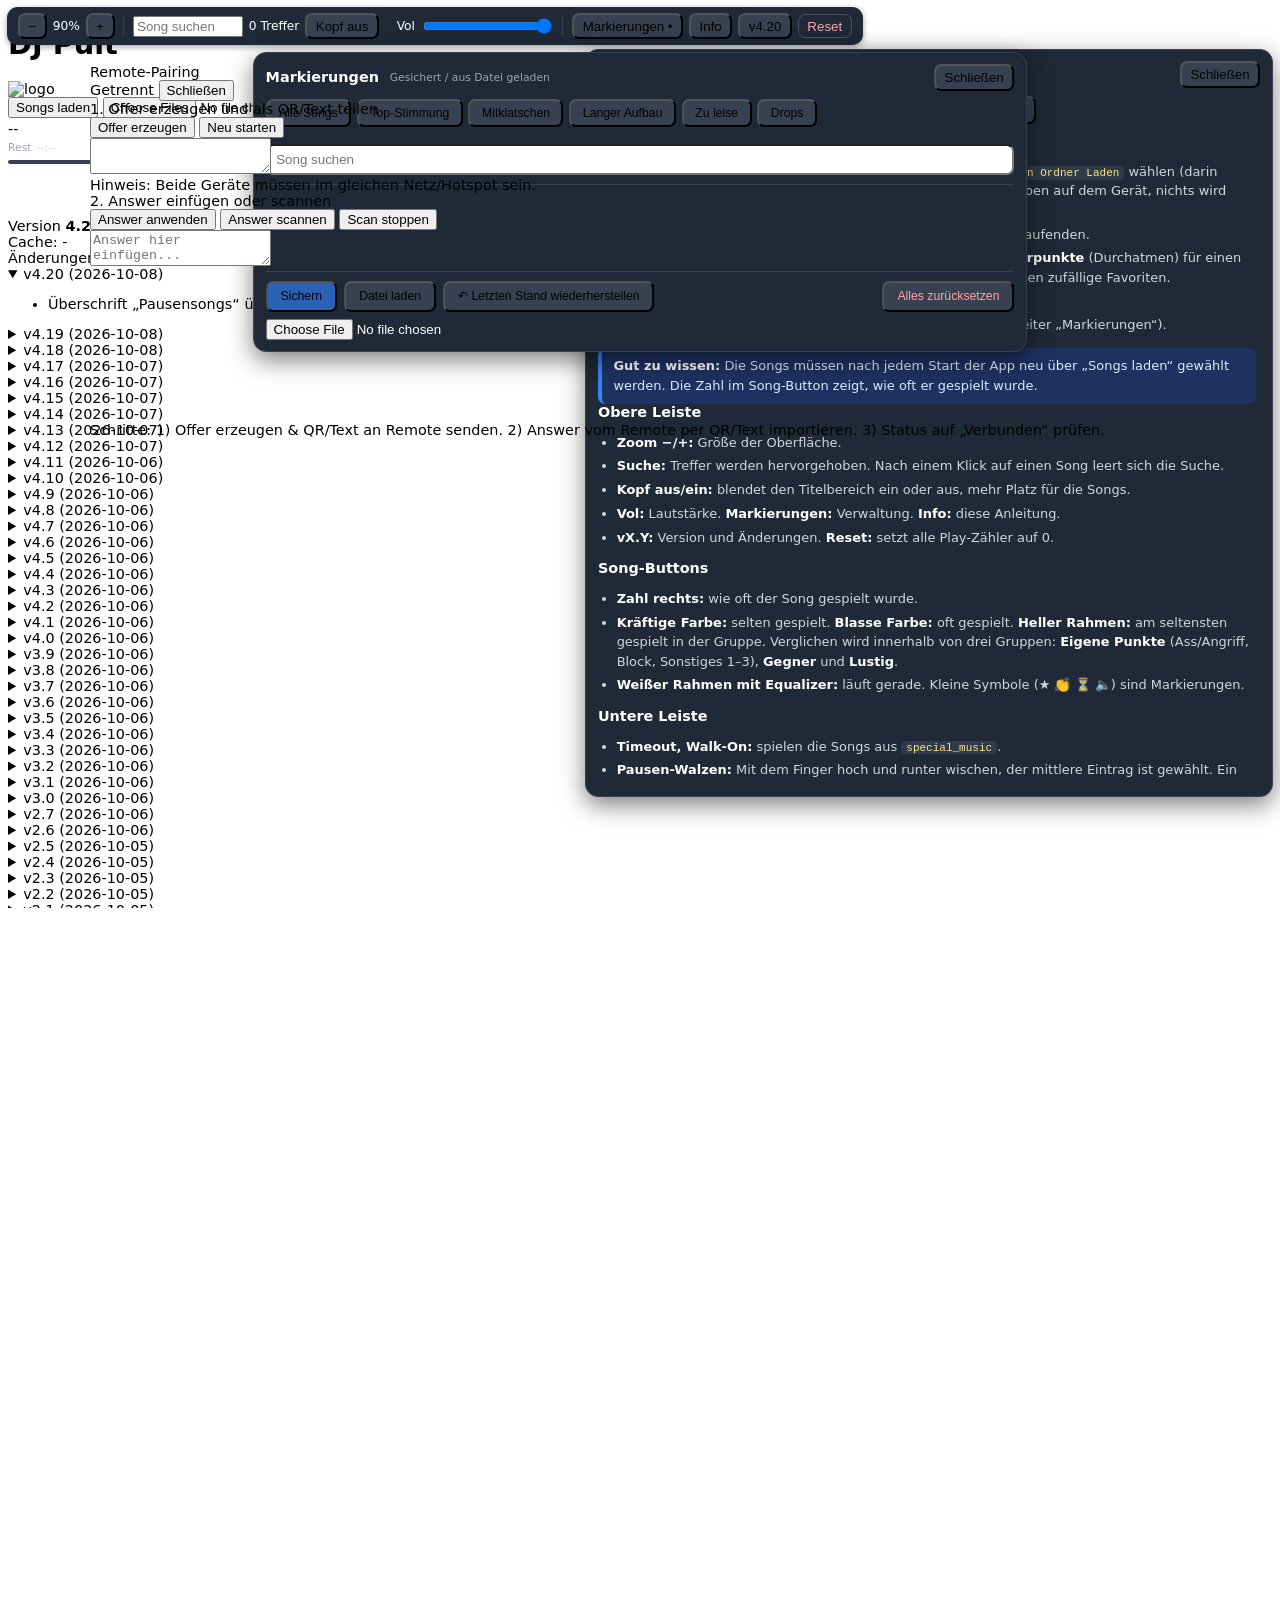
==== commit 0228795e: "Ueberschrift Pausensongs ueber den Pausen-Walzen (v4.20) Co-Authored-By: Claude Sonnet 5.5 <noreply@" ====
--- a/index.html
+++ b/index.html
@@ -313,7 +313,10 @@
         Walk-On
       </button>
     </div>
-    <div id="pause-buttons" class="grid grid-cols-2 gap-3 w-full"></div>
+    <div class="pause-group flex flex-col w-full min-w-0">
+      <div class="pause-title">Pausensongs</div>
+      <div id="pause-buttons" class="grid grid-cols-2 gap-3 w-full flex-1"></div>
+    </div>
     <div class="grid grid-cols-1 gap-3 w-full">
       <button onclick="playRandomMarked('top')" class="bg-[#b45309] hover:bg-[#9a4608] rounded-xl px-2 py-2 shadow-md flex flex-col items-center justify-center leading-tight" title="Zufälliger Song aus Top-Stimmung">
         <span class="text-base font-semibold">&#9733; Top-Stimmung</span>
--- a/style.css
+++ b/style.css
@@ -998,8 +998,19 @@
 }
 
 .is-played::before {
-  content: "¹3 a0";
+  content: "\2713\00a0";
   display: inline-block;
   text-decoration: none;
   color: #34d399;
 }
+
+/* Ueberschrift ueber den Pausen-Songs */
+.pause-title {
+  margin-bottom: 0.25rem;
+  font-size: 0.75rem;
+  font-weight: 600;
+  letter-spacing: 0.08em;
+  text-transform: uppercase;
+  text-align: center;
+  color: #9ca3af;
+}
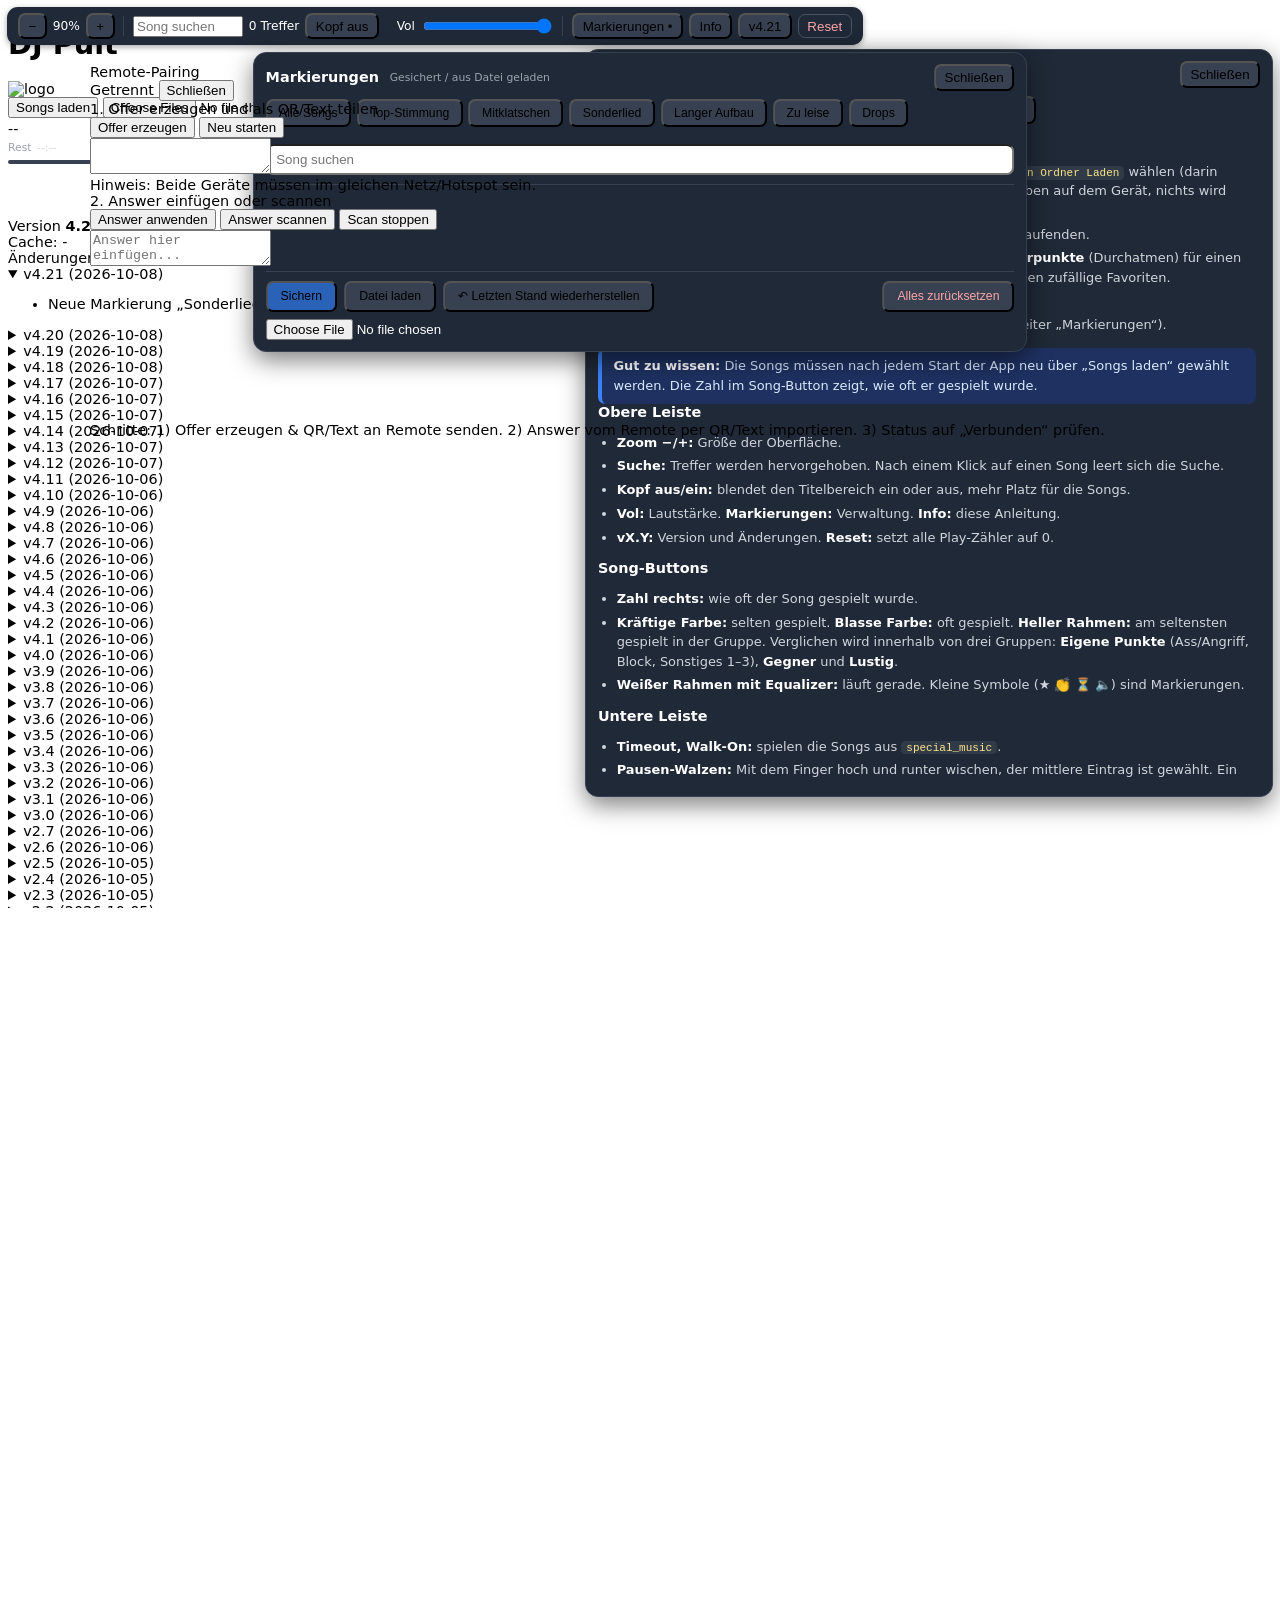
==== commit 897c51a1: "Markierung Sonderlied: nie per Zufall, oben in der Spalte, golden (v4.21) Co-Authored-By: Claude Son" ====
--- a/index.html
+++ b/index.html
@@ -139,10 +139,11 @@
           </section>
 
           <section data-info-section="markierungen" class="hidden">
-            <h3>Die vier Markierungen</h3>
+            <h3>Die fünf Markierungen</h3>
             <ul>
               <li><strong>★ Top-Stimmung:</strong> die besten Stimmungslieder (Button unten).</li>
               <li><strong>👏 Mitklatschen:</strong> Lieder zum Mitklatschen (Button unten).</li>
+              <li><strong>🏆 Sonderlied:</strong> für ein ganz besonderes Lied (zum Beispiel den krassen Block). Es wird <strong>nie per Zufall</strong> gespielt, steht <strong>ganz oben</strong> in seiner Spalte, ist größer und golden umrandet. Es zählt nicht in die Farbmarkierung der anderen Songs.</li>
               <li><strong>⏳ Langer Aufbau:</strong> der Drop kommt spät. Nur zum Merken, ohne Button.</li>
               <li><strong>🔈 Zu leise:</strong> Lautstärke zu niedrig, muss nachbearbeitet werden. Nur zum Merken, ohne Button.</li>
             </ul>
@@ -205,6 +206,7 @@
           <button data-tab="all">Alle Songs</button>
           <button data-tab="top">Top-Stimmung</button>
           <button data-tab="clap">Mitklatschen</button>
+          <button data-tab="special">Sonderlied</button>
           <button data-tab="slow">Langer Aufbau</button>
           <button data-tab="quiet">Zu leise</button>
           <button data-tab="drops">Drops</button>
--- a/style.css
+++ b/style.css
@@ -1014,3 +1014,15 @@
   text-align: center;
   color: #9ca3af;
 }
+
+/* Sonderlied: gross, goldener Rahmen, ganz oben in der Spalte */
+.song-button.song-special {
+  padding-top: 1.1rem;
+  padding-bottom: 1.1rem;
+  font-size: 1.05em;
+  font-weight: 700;
+  color: #fff7d6;
+  background: linear-gradient(135deg, #5a4210, #2a2008);
+  border: 2px solid #f5c542;
+  box-shadow: 0 0 10px rgba(245, 197, 66, 0.35), 0 2px 4px rgba(0, 0, 0, 0.4);
+}
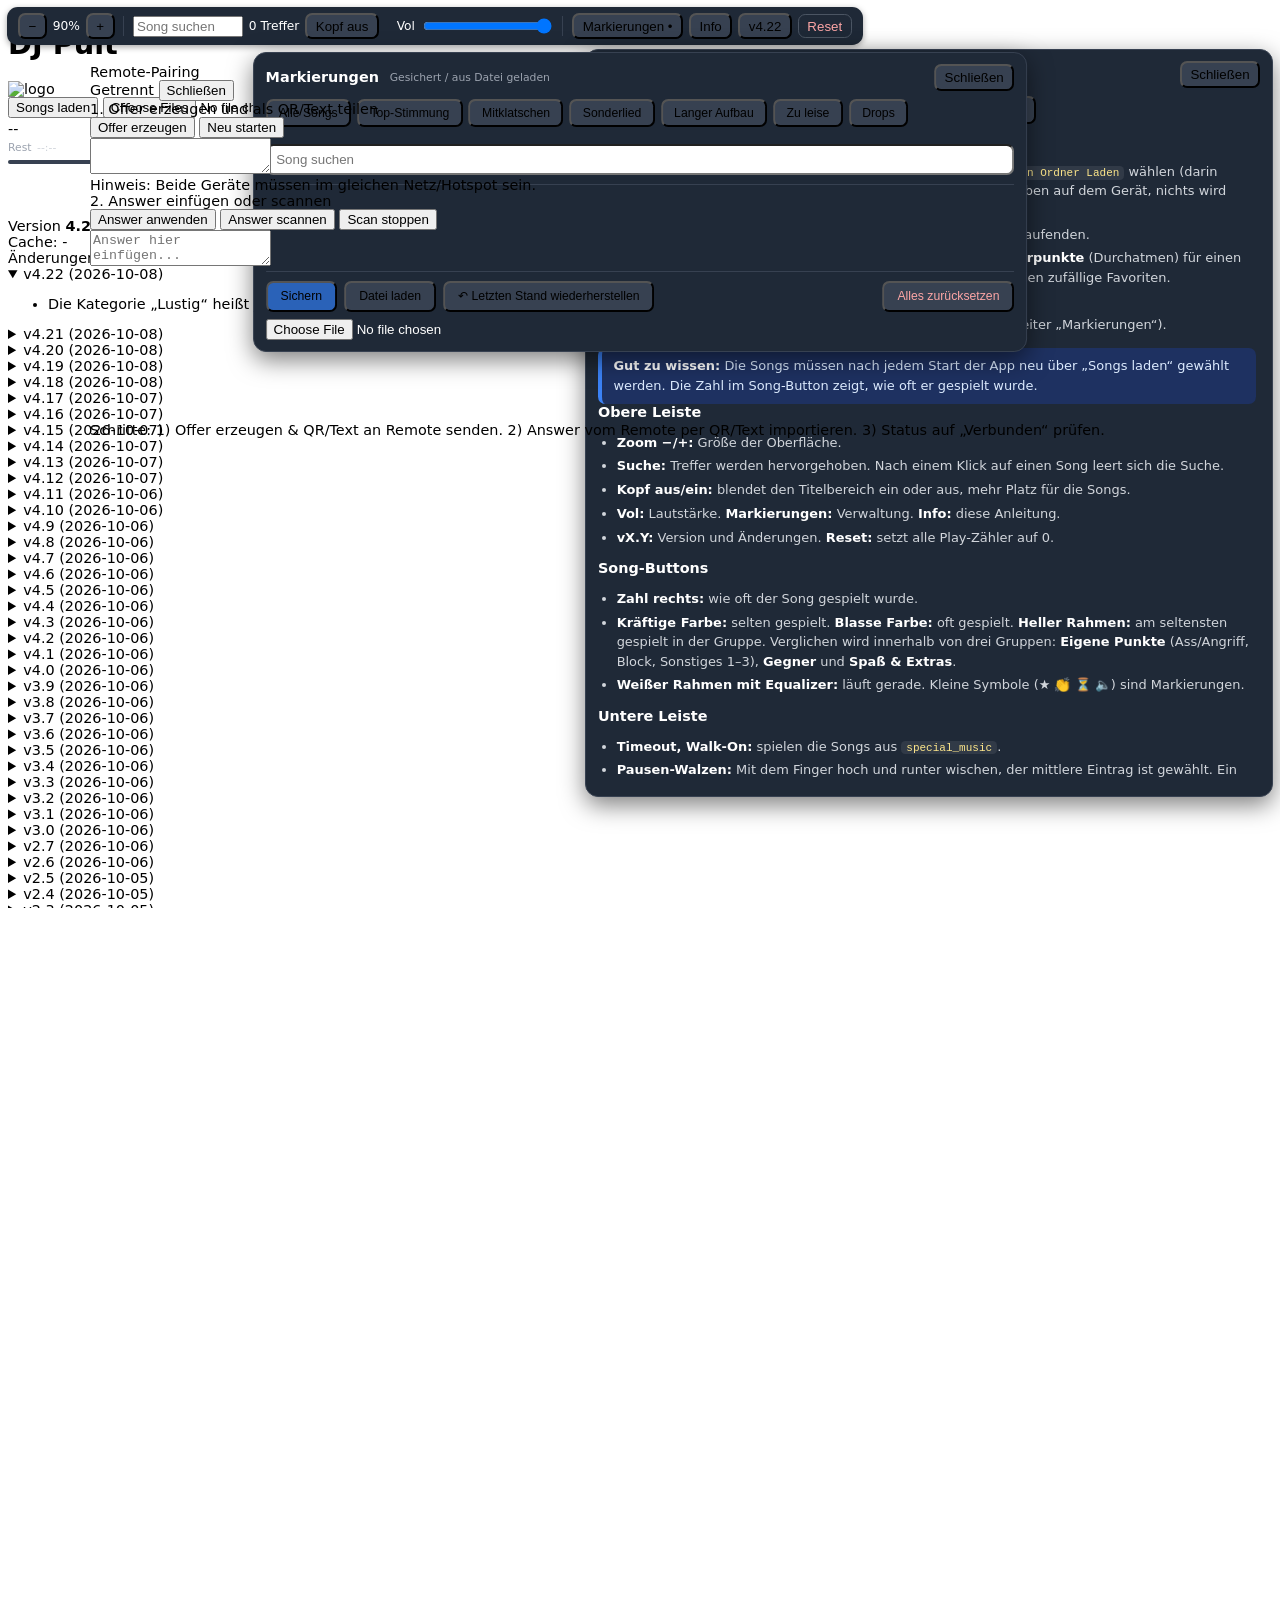
==== commit 5ff02240: "Kategorie Lustig heisst jetzt Spass & Extras (v4.22) Co-Authored-By: Claude Sonnet 5.5 <noreply@anth" ====
--- a/index.html
+++ b/index.html
@@ -96,7 +96,7 @@
             <h3>Song-Buttons</h3>
             <ul>
               <li><strong>Zahl rechts:</strong> wie oft der Song gespielt wurde.</li>
-              <li><strong>Kräftige Farbe:</strong> selten gespielt. <strong>Blasse Farbe:</strong> oft gespielt. <strong>Heller Rahmen:</strong> am seltensten gespielt in der Gruppe. Verglichen wird innerhalb von drei Gruppen: <strong>Eigene Punkte</strong> (Ass/Angriff, Block, Sonstiges 1–3), <strong>Gegner</strong> und <strong>Lustig</strong>.</li>
+              <li><strong>Kräftige Farbe:</strong> selten gespielt. <strong>Blasse Farbe:</strong> oft gespielt. <strong>Heller Rahmen:</strong> am seltensten gespielt in der Gruppe. Verglichen wird innerhalb von drei Gruppen: <strong>Eigene Punkte</strong> (Ass/Angriff, Block, Sonstiges 1–3), <strong>Gegner</strong> und <strong>Spaß &amp; Extras</strong>.</li>
               <li><strong>Weißer Rahmen mit Equalizer:</strong> läuft gerade. Kleine Symbole (★ 👏 ⏳ 🔈) sind Markierungen.</li>
             </ul>
             <h3>Untere Leiste</h3>
@@ -119,7 +119,7 @@
               <li><code>_HIT</code> oder <code>_ACE</code> → Ass/Angriff</li>
               <li><code>_BLOCK</code> → Block</li>
               <li><code>_OPP</code> → Gegner</li>
-              <li><code>_FUN</code> → Lustig</li>
+              <li><code>_FUN</code> → Spaß &amp; Extras</li>
               <li>ohne Endung → verteilt auf Sonstiges 1 bis 3</li>
             </ul>
             <h3>Ordner <code>special_music</code></h3>
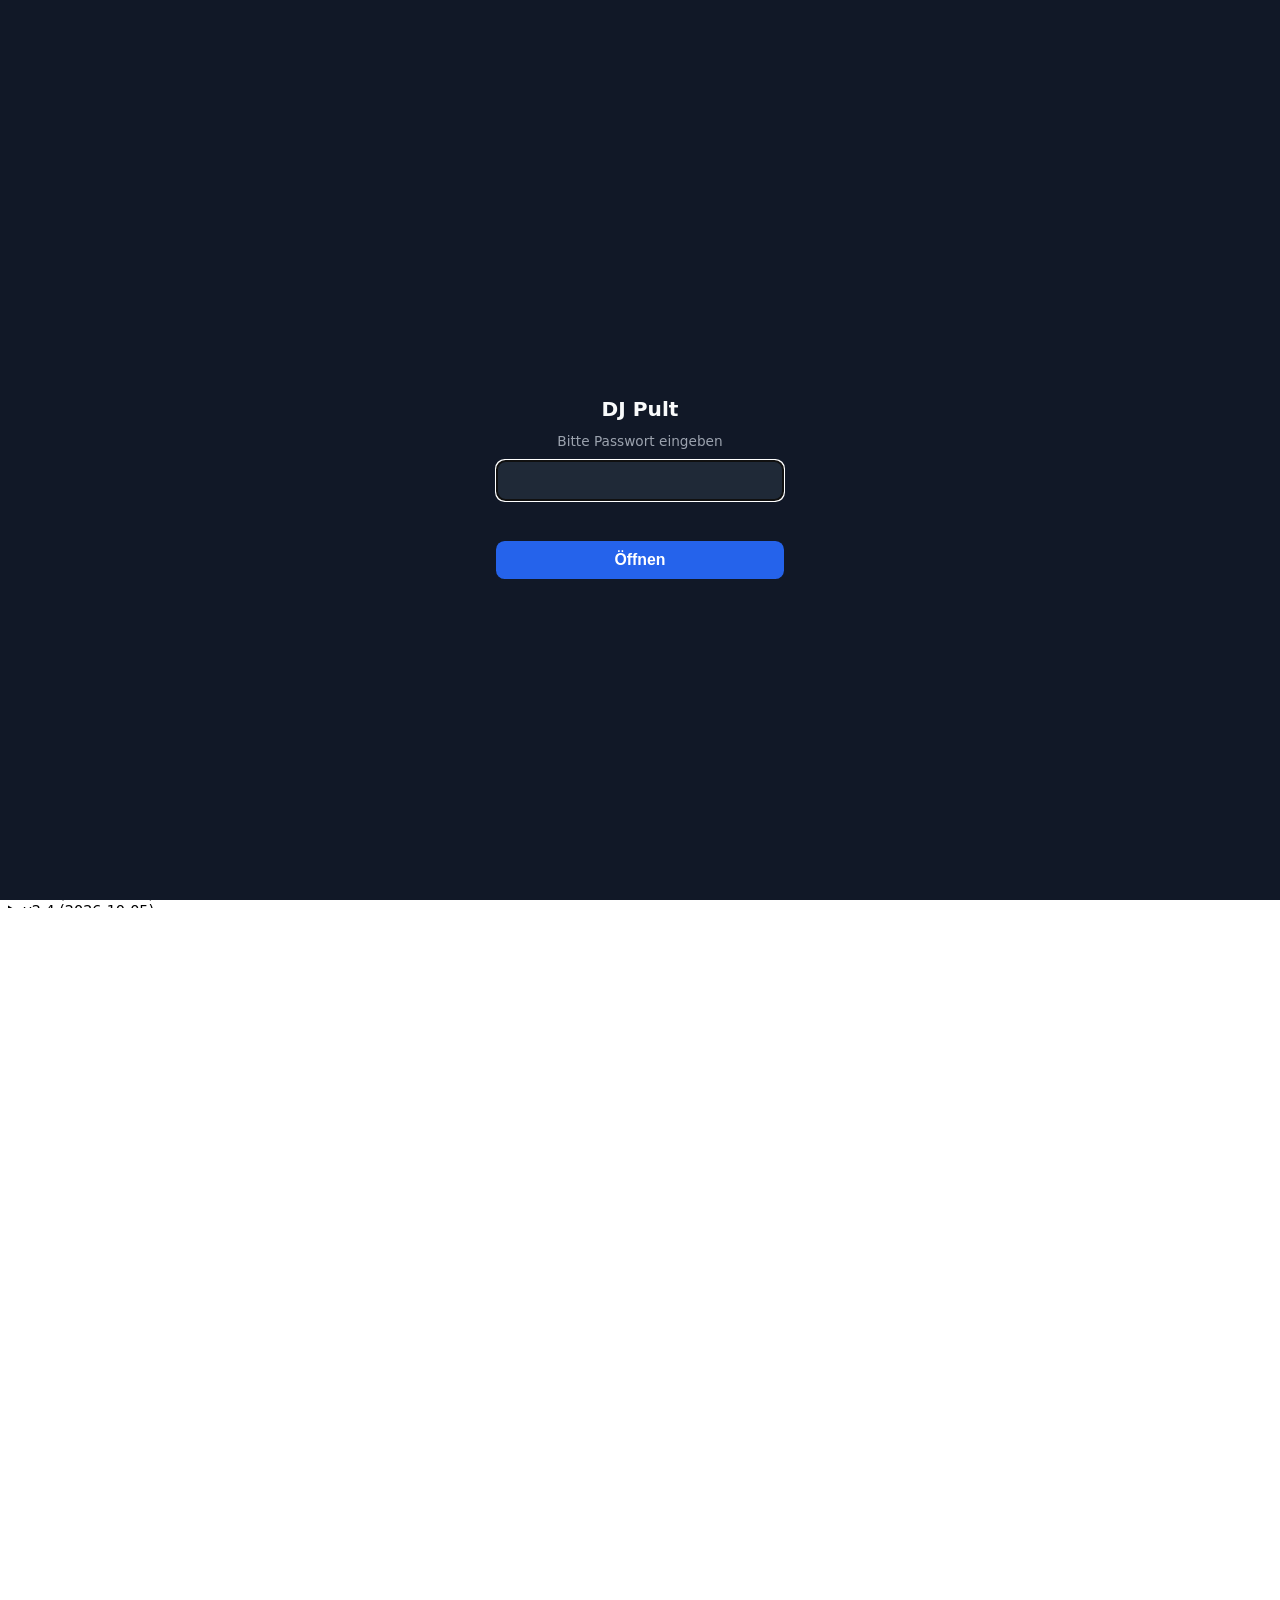
==== commit 9ffeed5b: "Passwortabfrage beim Oeffnen der App (v4.23) Co-Authored-By: Claude Sonnet 5.5 <noreply@anthropic.co" ====
--- a/index.html
+++ b/index.html
@@ -13,6 +13,7 @@
   <link rel="stylesheet" href="style.css">
   <script src="https://cdn.tailwindcss.com"></script>
   <link rel="manifest" href="manifest.json">
+  <script src="access.js"></script>
 </head>
 <body class="flex h-screen bg-gray-900 text-white">
     <div class="w-full flex flex-col p-6 overflow-hidden pb-40">
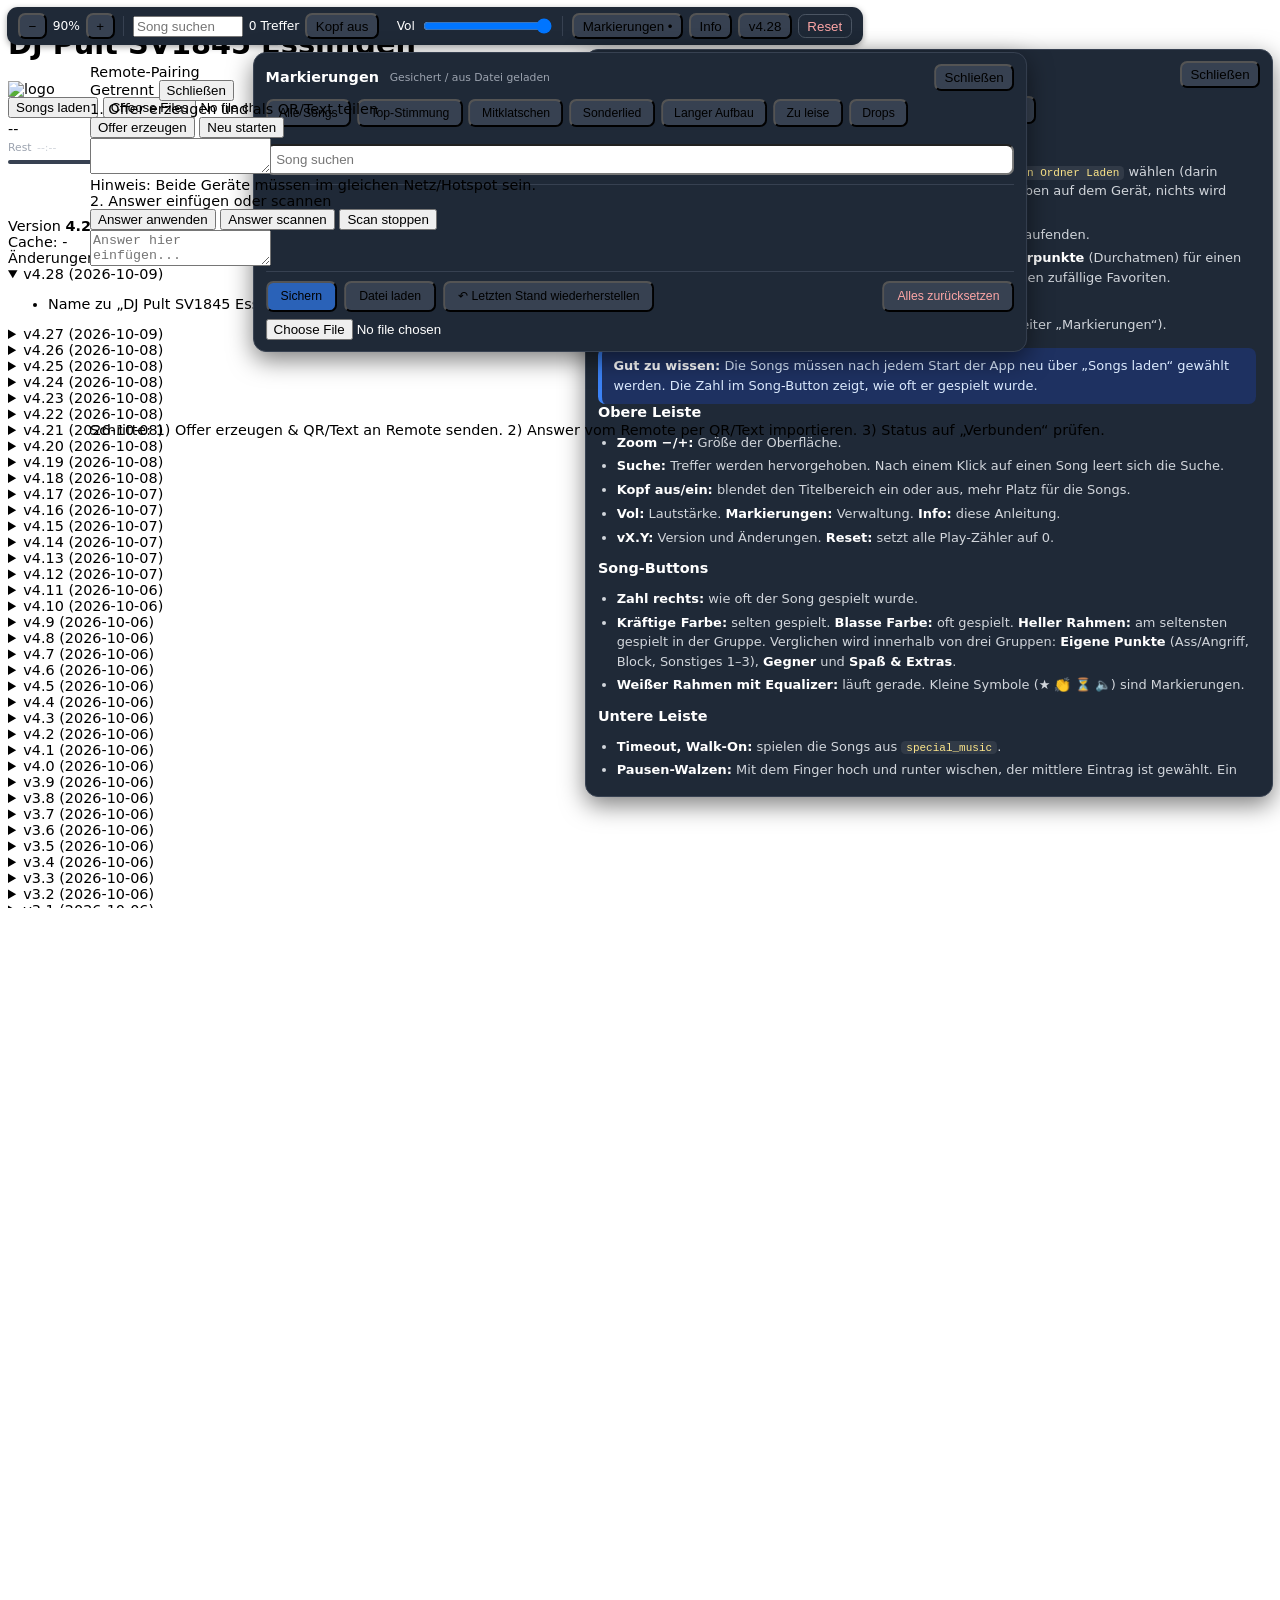
==== commit 1d46cc5a: "Name zu DJ Pult SV1845 Esslingen geändert" ====
--- a/index.html
+++ b/index.html
@@ -5,11 +5,11 @@
   <meta name="viewport" content="width=device-width, initial-scale=1.0, maximum-scale=1.0, user-scalable=no" />
   <meta name="apple-mobile-web-app-capable" content="yes" />
   <meta name="mobile-web-app-capable" content="yes" />
-  <meta name="apple-mobile-web-app-title" content="DJ Pult" />
+  <meta name="apple-mobile-web-app-title" content="DJ Pult SV1845" />
   <meta name="apple-mobile-web-app-status-bar-style" content="black-translucent" />
   <meta name="theme-color" content="#111827" />
   <link rel="apple-touch-icon" href="apple-touch-icon.png" />
-  <title>DJ Pult</title>
+  <title>DJ Pult SV1845 Esslingen</title>
   <link rel="stylesheet" href="style.css">
   <script src="https://cdn.tailwindcss.com"></script>
   <link rel="manifest" href="manifest.json">
@@ -19,7 +19,7 @@
     <div class="w-full flex flex-col p-6 overflow-hidden pb-40">
       <div id="header-block" class="flex flex-col items-center justify-center mt-8 mb-6 space-y-4">
         <div class="flex items-center justify-center">
-          <h1 class="text-4xl font-bold mr-4">DJ Pult</h1>
+          <h1 class="text-4xl font-bold mr-4">DJ Pult SV1845 Esslingen</h1>
           <img src="static/images/thumbnail_logo.png" alt="logo" class="h-15 w-12 shadow-lg" />
         </div>
       <div class="flex items-center justify-center mb-4 space-x-3">
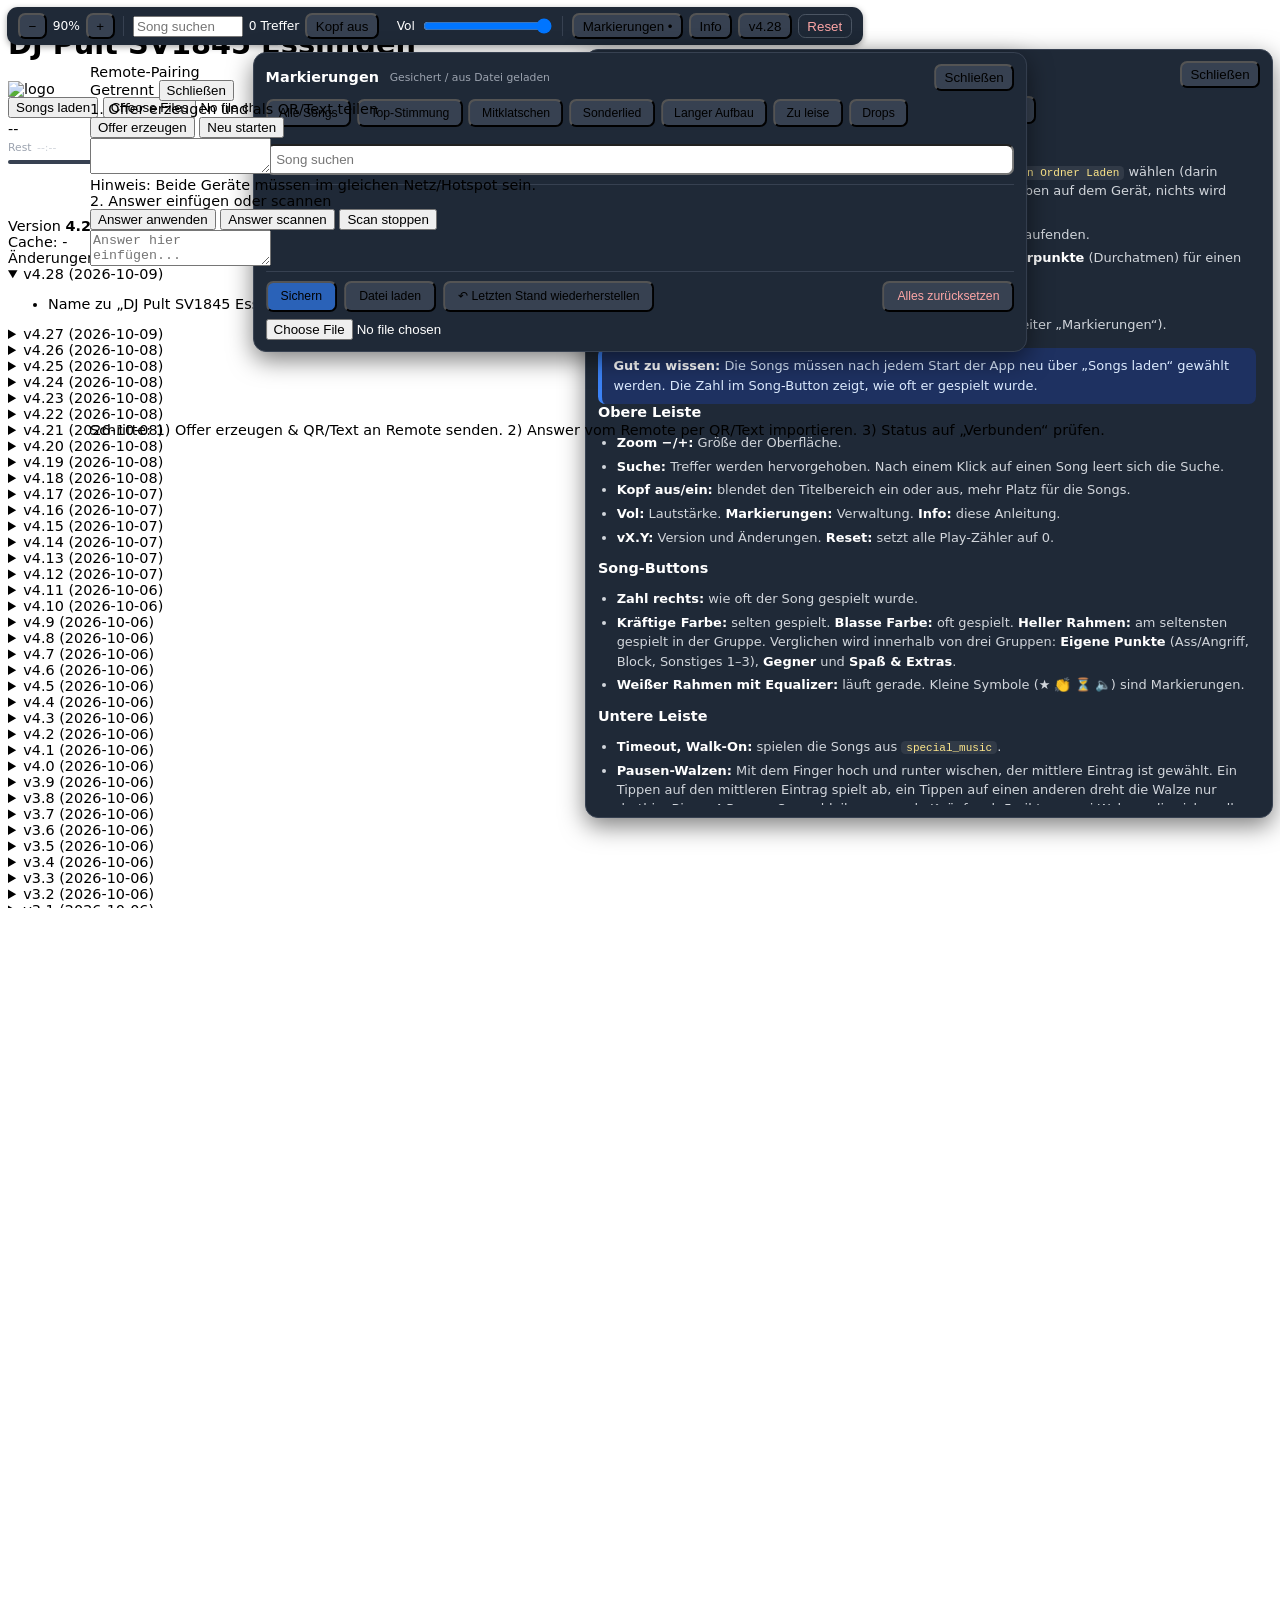
==== commit 15e0a05a: "feat: replace top/clap buttons with 6/7 button in index.html" ====
--- a/index.html
+++ b/index.html
@@ -76,7 +76,7 @@
             <ol>
               <li><strong>Songs laden:</strong> Auf „Songs laden“ tippen und den Ordner <code>Diesen Ordner Laden</code> wählen (darin <code>music</code>, <code>special_music</code> und <code>markierungen.json</code>). Die Songs bleiben auf dem Gerät, nichts wird hochgeladen.</li>
               <li><strong>Abspielen:</strong> Einen Song antippen. Ein neuer Song ersetzt den laufenden.</li>
-              <li><strong>Punkt!</strong> Unten <strong>Eigene Punkte</strong> (Stimmungslieder) oder <strong>Gegnerpunkte</strong> (Durchatmen) für einen zufälligen Song. <strong>★ Top-Stimmung</strong> und <strong>👏 Mitklatschen</strong> spielen zufällige Favoriten.</li>
+              <li><strong>Punkt!</strong> Unten <strong>Eigene Punkte</strong> (Stimmungslieder) oder <strong>Gegnerpunkte</strong> (Durchatmen) für einen zufälligen Song. <strong>6/7</strong> spielt Titel mit <code>_SIXSEVEN</code>.</li>
               <li><strong>Stoppen:</strong> <strong>Stop</strong> blendet den Song in etwa einer Sekunde aus.</li>
               <li><strong>Merken:</strong> Einen Song <strong>lange drücken</strong>, um ihn zu markieren (Reiter „Markierungen“).</li>
             </ol>
@@ -104,9 +104,9 @@
             <ul>
               <li><strong>Timeout, Walk-On:</strong> spielen die Songs aus <code>special_music</code>.</li>
               <li><strong>Pausen-Walzen:</strong> Mit dem Finger hoch und runter wischen, der mittlere Eintrag ist gewählt. Ein Tippen auf den mittleren Eintrag spielt ab, ein Tippen auf einen anderen dreht die Walze nur dorthin. Bis zu 4 Pausen-Songs bleiben normale Knöpfe, ab 5 gibt es zwei Walzen, die sich endlos drehen (nach dem letzten Song kommt wieder der erste). Gespielte Pausen-Songs sind mit ✓ markiert und durchgestrichen, die Walze dreht danach zum nächsten ungespielten Song. Sind alle gespielt, beginnt eine neue Runde. Die Markierung bleibt nach einem App-Neustart erhalten und wird mit „Reset“ zurückgesetzt.</li>
+              <li><strong>6/7:</strong> spielt Titel mit <code>_SIXSEVEN</code> (bei mehreren Songs zufällig).</li>
               <li><strong>Eigene Punkte / Gegnerpunkte:</strong> zufälliger Song aus den Eigene-Punkte-Spalten bzw. der Gegner-Spalte.</li>
-              <li><strong>★ Top-Stimmung / 👏 Mitklatschen:</strong> zufälliger Song aus der jeweiligen Markierung.</li>
-              <li><strong>So wählt der Zufall:</strong> Die am seltensten gespielten Songs kommen klar bevorzugt dran. Die <strong>letzten 4 gespielten Songs</strong> werden übersprungen, egal über welchen Button oder von Hand gespielt. So kommt derselbe Song nie direkt zweimal hintereinander, auch nicht bei Top-Stimmung und Mitklatschen.</li>
+              <li><strong>So wählt der Zufall:</strong> Die am seltensten gespielten Songs kommen klar bevorzugt dran. Die <strong>letzten 4 gespielten Songs</strong> werden übersprungen, egal über welchen Button oder von Hand gespielt. So kommt derselbe Song nie direkt zweimal hintereinander.</li>
               <li><strong>Stop:</strong> blendet den Song aus.</li>
             </ul>
             <h3>Oben rechts: Now Playing</h3>
@@ -121,6 +121,7 @@
               <li><code>_BLOCK</code> → Block</li>
               <li><code>_OPP</code> → Gegner</li>
               <li><code>_FUN</code> → Spaß &amp; Extras</li>
+              <li><code>_SIXSEVEN</code> → Button 6/7</li>
               <li>ohne Endung → verteilt auf Sonstiges 1 bis 3</li>
             </ul>
             <h3>Ordner <code>special_music</code></h3>
@@ -320,16 +321,11 @@
       <div class="pause-title">Pausensongs</div>
       <div id="pause-buttons" class="grid grid-cols-2 gap-3 w-full flex-1"></div>
     </div>
-    <div class="grid grid-cols-1 gap-3 w-full">
-      <button onclick="playRandomMarked('top')" class="bg-[#b45309] hover:bg-[#9a4608] rounded-xl px-2 py-2 shadow-md flex flex-col items-center justify-center leading-tight" title="Zufälliger Song aus Top-Stimmung">
-        <span class="text-base font-semibold">&#9733; Top-Stimmung</span>
-        <span class="text-xs text-amber-100">(zufällig)</span>
-      </button>
-      <button onclick="playRandomMarked('clap')" class="bg-[#0f766e] hover:bg-[#0c625b] rounded-xl px-2 py-2 shadow-md flex flex-col items-center justify-center leading-tight" title="Zufälliger Song aus Mitklatschen">
-        <span class="text-base font-semibold">&#128079; Mitklatschen</span>
-        <span class="text-xs text-teal-100">(zufällig)</span>
-      </button>
-    </div>
+    <button id="btn-sixseven" onclick="playSixSeven()"
+      class="bg-[#d97706] hover:bg-[#b45309] text-white rounded-xl px-2 py-4 shadow-md flex items-center justify-center text-3xl font-bold transition-opacity opacity-50 cursor-not-allowed"
+      title="6/7 (_SIXSEVEN)">
+      6/7
+    </button>
     <button onclick="playRandomTrack()" class="px-2 py-5 bg-[#3b3f8f] rounded-xl hover:bg-[#32367d] shadow-md flex flex-col items-center justify-center leading-tight">
       <span class="text-lg font-semibold">Eigene Punkte</span>
       <span class="text-sm text-indigo-200">(zufällig)</span>
--- a/style.css
+++ b/style.css
@@ -579,7 +579,7 @@
   background: #1e40af;
 }
 
-/* Untere Leiste: Spaltenbreiten (Timeout/Walk-On, Pausen, Top/Klatschen, Eigene, Gegner, Stop) */
+/* Untere Leiste: Spaltenbreiten (Timeout/Walk-On, Pausen, 6/7, Eigene, Gegner, Stop) */
 .bottom-bar {
   grid-template-columns: 0.85fr 1.9fr 1.15fr 1.05fr 1.05fr 1.35fr;
 }
